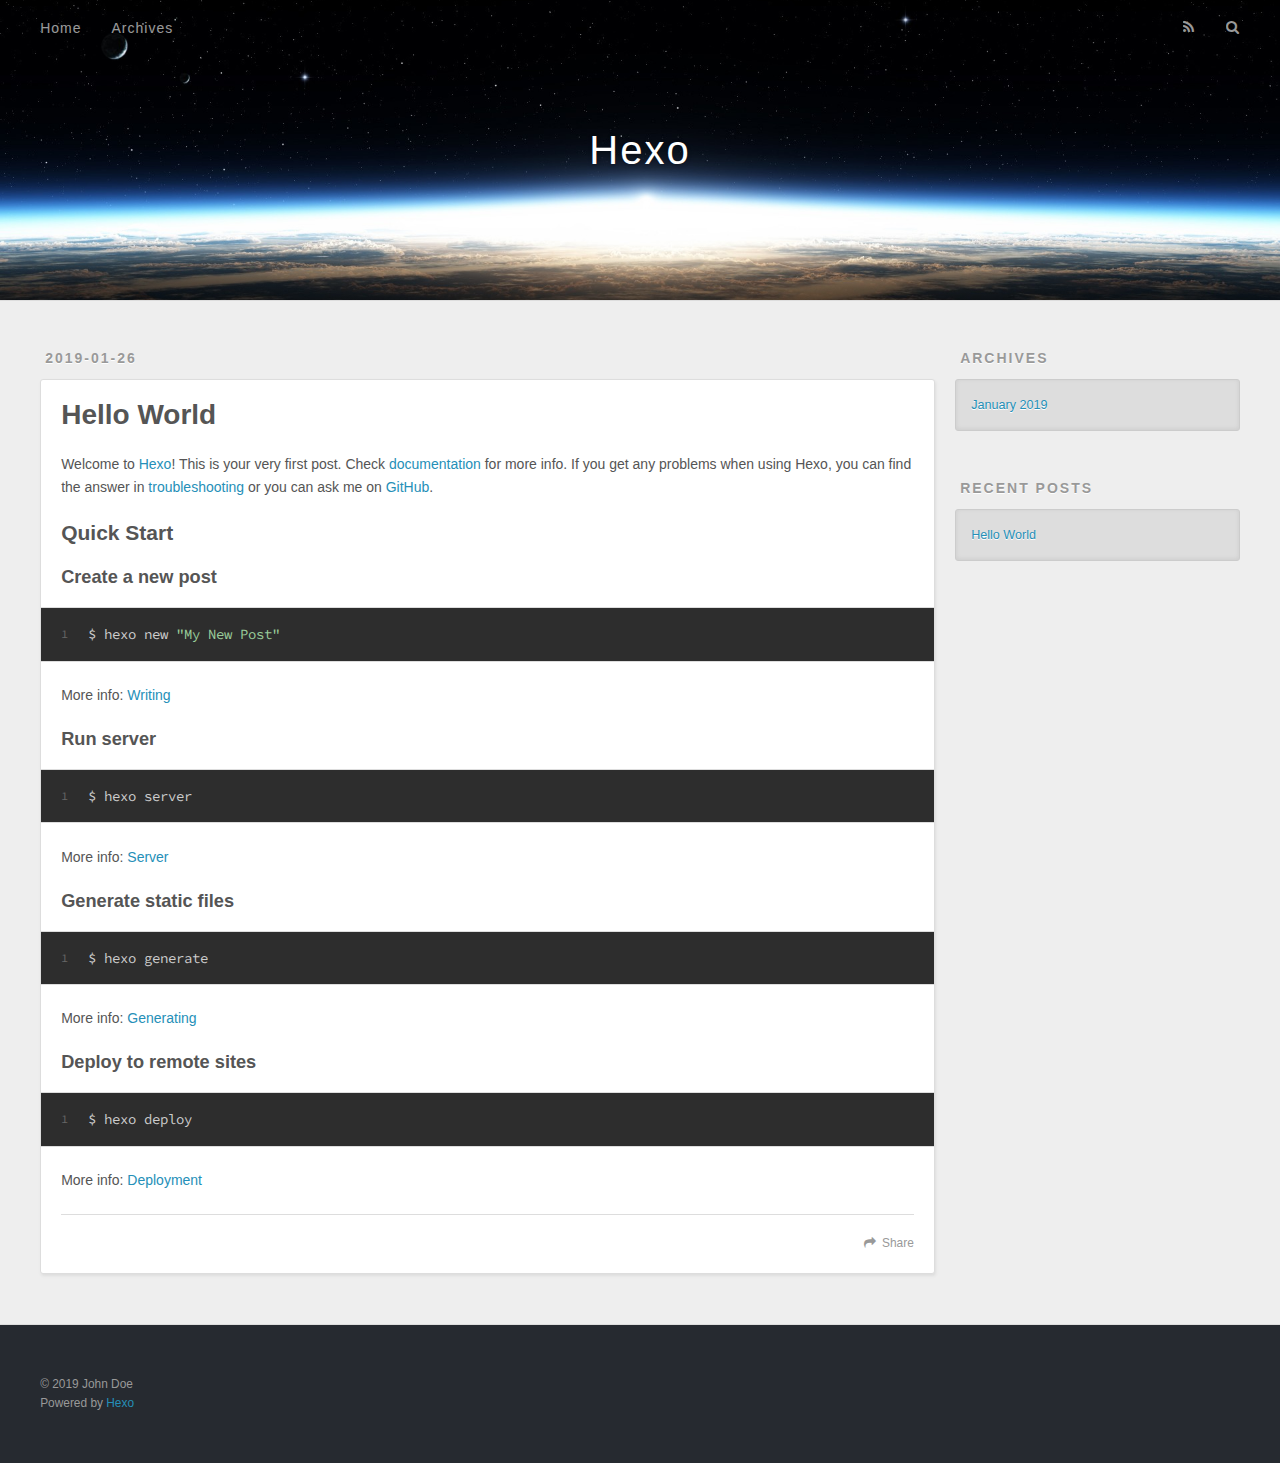
==== index.html @ 81c07117 "Site updated: 2019-01-26 09:59:39" ====
<!DOCTYPE html>
<html>
<head><meta name="generator" content="Hexo 3.8.0">
  <meta charset="utf-8">
  

  
  <title>Hexo</title>
  <meta name="viewport" content="width=device-width, initial-scale=1, maximum-scale=1">
  <meta property="og:type" content="website">
<meta property="og:title" content="Hexo">
<meta property="og:url" content="http://yoursite.com/index.html">
<meta property="og:site_name" content="Hexo">
<meta property="og:locale" content="default">
<meta name="twitter:card" content="summary">
<meta name="twitter:title" content="Hexo">
  
    <link rel="alternate" href="/atom.xml" title="Hexo" type="application/atom+xml">
  
  
    <link rel="icon" href="/favicon.png">
  
  
    <link href="//fonts.googleapis.com/css?family=Source+Code+Pro" rel="stylesheet" type="text/css">
  
  <link rel="stylesheet" href="/css/style.css">
</head>
</html>
<body>
  <div id="container">
    <div id="wrap">
      <header id="header">
  <div id="banner"></div>
  <div id="header-outer" class="outer">
    <div id="header-title" class="inner">
      <h1 id="logo-wrap">
        <a href="/" id="logo">Hexo</a>
      </h1>
      
    </div>
    <div id="header-inner" class="inner">
      <nav id="main-nav">
        <a id="main-nav-toggle" class="nav-icon"></a>
        
          <a class="main-nav-link" href="/">Home</a>
        
          <a class="main-nav-link" href="/archives">Archives</a>
        
      </nav>
      <nav id="sub-nav">
        
          <a id="nav-rss-link" class="nav-icon" href="/atom.xml" title="RSS Feed"></a>
        
        <a id="nav-search-btn" class="nav-icon" title="Search"></a>
      </nav>
      <div id="search-form-wrap">
        <form action="//google.com/search" method="get" accept-charset="UTF-8" class="search-form"><input type="search" name="q" class="search-form-input" placeholder="Search"><button type="submit" class="search-form-submit">&#xF002;</button><input type="hidden" name="sitesearch" value="http://yoursite.com"></form>
      </div>
    </div>
  </div>
</header>
      <div class="outer">
        <section id="main">
  
    <article id="post-hello-world" class="article article-type-post" itemscope="" itemprop="blogPost">
  <div class="article-meta">
    <a href="/2019/01/26/hello-world/" class="article-date">
  <time datetime="2019-01-26T01:42:58.000Z" itemprop="datePublished">2019-01-26</time>
</a>
    
  </div>
  <div class="article-inner">
    
    
      <header class="article-header">
        
  
    <h1 itemprop="name">
      <a class="article-title" href="/2019/01/26/hello-world/">Hello World</a>
    </h1>
  

      </header>
    
    <div class="article-entry" itemprop="articleBody">
      
        <p>Welcome to <a href="https://hexo.io/" target="_blank" rel="noopener">Hexo</a>! This is your very first post. Check <a href="https://hexo.io/docs/" target="_blank" rel="noopener">documentation</a> for more info. If you get any problems when using Hexo, you can find the answer in <a href="https://hexo.io/docs/troubleshooting.html" target="_blank" rel="noopener">troubleshooting</a> or you can ask me on <a href="https://github.com/hexojs/hexo/issues" target="_blank" rel="noopener">GitHub</a>.</p>
<h2 id="Quick-Start"><a href="#Quick-Start" class="headerlink" title="Quick Start"></a>Quick Start</h2><h3 id="Create-a-new-post"><a href="#Create-a-new-post" class="headerlink" title="Create a new post"></a>Create a new post</h3><figure class="highlight bash"><table><tr><td class="gutter"><pre><span class="line">1</span><br></pre></td><td class="code"><pre><span class="line">$ hexo new <span class="string">"My New Post"</span></span><br></pre></td></tr></table></figure>
<p>More info: <a href="https://hexo.io/docs/writing.html" target="_blank" rel="noopener">Writing</a></p>
<h3 id="Run-server"><a href="#Run-server" class="headerlink" title="Run server"></a>Run server</h3><figure class="highlight bash"><table><tr><td class="gutter"><pre><span class="line">1</span><br></pre></td><td class="code"><pre><span class="line">$ hexo server</span><br></pre></td></tr></table></figure>
<p>More info: <a href="https://hexo.io/docs/server.html" target="_blank" rel="noopener">Server</a></p>
<h3 id="Generate-static-files"><a href="#Generate-static-files" class="headerlink" title="Generate static files"></a>Generate static files</h3><figure class="highlight bash"><table><tr><td class="gutter"><pre><span class="line">1</span><br></pre></td><td class="code"><pre><span class="line">$ hexo generate</span><br></pre></td></tr></table></figure>
<p>More info: <a href="https://hexo.io/docs/generating.html" target="_blank" rel="noopener">Generating</a></p>
<h3 id="Deploy-to-remote-sites"><a href="#Deploy-to-remote-sites" class="headerlink" title="Deploy to remote sites"></a>Deploy to remote sites</h3><figure class="highlight bash"><table><tr><td class="gutter"><pre><span class="line">1</span><br></pre></td><td class="code"><pre><span class="line">$ hexo deploy</span><br></pre></td></tr></table></figure>
<p>More info: <a href="https://hexo.io/docs/deployment.html" target="_blank" rel="noopener">Deployment</a></p>

      
    </div>
    <footer class="article-footer">
      <a data-url="http://yoursite.com/2019/01/26/hello-world/" data-id="cjrctd8jh0000ma3piqg9fk7h" class="article-share-link">Share</a>
      
      
    </footer>
  </div>
  
</article>


  


</section>
        
          <aside id="sidebar">
  
    

  
    

  
    
  
    
  <div class="widget-wrap">
    <h3 class="widget-title">Archives</h3>
    <div class="widget">
      <ul class="archive-list"><li class="archive-list-item"><a class="archive-list-link" href="/archives/2019/01/">January 2019</a></li></ul>
    </div>
  </div>


  
    
  <div class="widget-wrap">
    <h3 class="widget-title">Recent Posts</h3>
    <div class="widget">
      <ul>
        
          <li>
            <a href="/2019/01/26/hello-world/">Hello World</a>
          </li>
        
      </ul>
    </div>
  </div>

  
</aside>
        
      </div>
      <footer id="footer">
  
  <div class="outer">
    <div id="footer-info" class="inner">
      &copy; 2019 John Doe<br>
      Powered by <a href="http://hexo.io/" target="_blank">Hexo</a>
    </div>
  </div>
</footer>
    </div>
    <nav id="mobile-nav">
  
    <a href="/" class="mobile-nav-link">Home</a>
  
    <a href="/archives" class="mobile-nav-link">Archives</a>
  
</nav>
    

<script src="//ajax.googleapis.com/ajax/libs/jquery/2.0.3/jquery.min.js"></script>


  <link rel="stylesheet" href="/fancybox/jquery.fancybox.css">
  <script src="/fancybox/jquery.fancybox.pack.js"></script>


<script src="/js/script.js"></script>



  </div>
</body>
</html>
---- css/style.css ----
body {
  width: 100%;
}
body:before,
body:after {
  content: "";
  display: table;
}
body:after {
  clear: both;
}
html,
body,
div,
span,
applet,
object,
iframe,
h1,
h2,
h3,
h4,
h5,
h6,
p,
blockquote,
pre,
a,
abbr,
acronym,
address,
big,
cite,
code,
del,
dfn,
em,
img,
ins,
kbd,
q,
s,
samp,
small,
strike,
strong,
sub,
sup,
tt,
var,
dl,
dt,
dd,
ol,
ul,
li,
fieldset,
form,
label,
legend,
table,
caption,
tbody,
tfoot,
thead,
tr,
th,
td {
  margin: 0;
  padding: 0;
  border: 0;
  outline: 0;
  font-weight: inherit;
  font-style: inherit;
  font-family: inherit;
  font-size: 100%;
  vertical-align: baseline;
}
body {
  line-height: 1;
  color: #000;
  background: #fff;
}
ol,
ul {
  list-style: none;
}
table {
  border-collapse: separate;
  border-spacing: 0;
  vertical-align: middle;
}
caption,
th,
td {
  text-align: left;
  font-weight: normal;
  vertical-align: middle;
}
a img {
  border: none;
}
input,
button {
  margin: 0;
  padding: 0;
}
input::-moz-focus-inner,
button::-moz-focus-inner {
  border: 0;
  padding: 0;
}
@font-face {
  font-family: FontAwesome;
  font-style: normal;
  font-weight: normal;
  src: url("fonts/fontawesome-webfont.eot?v=#4.0.3");
  src: url("fonts/fontawesome-webfont.eot?#iefix&v=#4.0.3") format("embedded-opentype"), url("fonts/fontawesome-webfont.woff?v=#4.0.3") format("woff"), url("fonts/fontawesome-webfont.ttf?v=#4.0.3") format("truetype"), url("fonts/fontawesome-webfont.svg#fontawesomeregular?v=#4.0.3") format("svg");
}
html,
body,
#container {
  height: 100%;
}
body {
  background: #eee;
  font: 14px -apple-system, BlinkMacSystemFont, "Segoe UI", "Roboto", "Oxygen", "Ubuntu", "Cantarell", "Fira Sans", "Droid Sans", "Helvetica Neue", sans-serif;
  -webkit-text-size-adjust: 100%;
}
.outer {
  max-width: 1220px;
  margin: 0 auto;
  padding: 0 20px;
}
.outer:before,
.outer:after {
  content: "";
  display: table;
}
.outer:after {
  clear: both;
}
.inner {
  display: inline;
  float: left;
  width: 98.33333333333333%;
  margin: 0 0.833333333333333%;
}
.left,
.alignleft {
  float: left;
}
.right,
.alignright {
  float: right;
}
.clear {
  clear: both;
}
#container {
  position: relative;
}
.mobile-nav-on {
  overflow: hidden;
}
#wrap {
  height: 100%;
  width: 100%;
  position: absolute;
  top: 0;
  left: 0;
  -webkit-transition: 0.2s ease-out;
  -moz-transition: 0.2s ease-out;
  -ms-transition: 0.2s ease-out;
  transition: 0.2s ease-out;
  z-index: 1;
  background: #eee;
}
.mobile-nav-on #wrap {
  left: 280px;
}
@media screen and (min-width: 768px) {
  #main {
    display: inline;
    float: left;
    width: 73.33333333333333%;
    margin: 0 0.833333333333333%;
  }
}
.article-date,
.article-category-link,
.archive-year,
.widget-title {
  text-decoration: none;
  text-transform: uppercase;
  letter-spacing: 2px;
  color: #999;
  margin-bottom: 1em;
  margin-left: 5px;
  line-height: 1em;
  text-shadow: 0 1px #fff;
  font-weight: bold;
}
.article-inner,
.archive-article-inner {
  background: #fff;
  -webkit-box-shadow: 1px 2px 3px #ddd;
  box-shadow: 1px 2px 3px #ddd;
  border: 1px solid #ddd;
  border-radius: 3px;
}
.article-entry h1,
.widget h1 {
  font-size: 2em;
}
.article-entry h2,
.widget h2 {
  font-size: 1.5em;
}
.article-entry h3,
.widget h3 {
  font-size: 1.3em;
}
.article-entry h4,
.widget h4 {
  font-size: 1.2em;
}
.article-entry h5,
.widget h5 {
  font-size: 1em;
}
.article-entry h6,
.widget h6 {
  font-size: 1em;
  color: #999;
}
.article-entry hr,
.widget hr {
  border: 1px dashed #ddd;
}
.article-entry strong,
.widget strong {
  font-weight: bold;
}
.article-entry em,
.widget em,
.article-entry cite,
.widget cite {
  font-style: italic;
}
.article-entry sup,
.widget sup,
.article-entry sub,
.widget sub {
  font-size: 0.75em;
  line-height: 0;
  position: relative;
  vertical-align: baseline;
}
.article-entry sup,
.widget sup {
  top: -0.5em;
}
.article-entry sub,
.widget sub {
  bottom: -0.2em;
}
.article-entry small,
.widget small {
  font-size: 0.85em;
}
.article-entry acronym,
.widget acronym,
.article-entry abbr,
.widget abbr {
  border-bottom: 1px dotted;
}
.article-entry ul,
.widget ul,
.article-entry ol,
.widget ol,
.article-entry dl,
.widget dl {
  margin: 0 20px;
  line-height: 1.6em;
}
.article-entry ul ul,
.widget ul ul,
.article-entry ol ul,
.widget ol ul,
.article-entry ul ol,
.widget ul ol,
.article-entry ol ol,
.widget ol ol {
  margin-top: 0;
  margin-bottom: 0;
}
.article-entry ul,
.widget ul {
  list-style: disc;
}
.article-entry ol,
.widget ol {
  list-style: decimal;
}
.article-entry dt,
.widget dt {
  font-weight: bold;
}
#header {
  height: 300px;
  position: relative;
  border-bottom: 1px solid #ddd;
}
#header:before,
#header:after {
  content: "";
  position: absolute;
  left: 0;
  right: 0;
  height: 40px;
}
#header:before {
  top: 0;
  background: -webkit-linear-gradient(rgba(0,0,0,0.2), transparent);
  background: -moz-linear-gradient(rgba(0,0,0,0.2), transparent);
  background: -ms-linear-gradient(rgba(0,0,0,0.2), transparent);
  background: linear-gradient(rgba(0,0,0,0.2), transparent);
}
#header:after {
  bottom: 0;
  background: -webkit-linear-gradient(transparent, rgba(0,0,0,0.2));
  background: -moz-linear-gradient(transparent, rgba(0,0,0,0.2));
  background: -ms-linear-gradient(transparent, rgba(0,0,0,0.2));
  background: linear-gradient(transparent, rgba(0,0,0,0.2));
}
#header-outer {
  height: 100%;
  position: relative;
}
#header-inner {
  position: relative;
  overflow: hidden;
}
#banner {
  position: absolute;
  top: 0;
  left: 0;
  width: 100%;
  height: 100%;
  background: url("images/banner.jpg") center #000;
  -webkit-background-size: cover;
  -moz-background-size: cover;
  background-size: cover;
  z-index: -1;
}
#header-title {
  text-align: center;
  height: 40px;
  position: absolute;
  top: 50%;
  left: 0;
  margin-top: -20px;
}
#logo,
#subtitle {
  text-decoration: none;
  color: #fff;
  font-weight: 300;
  text-shadow: 0 1px 4px rgba(0,0,0,0.3);
}
#logo {
  font-size: 40px;
  line-height: 40px;
  letter-spacing: 2px;
}
#subtitle {
  font-size: 16px;
  line-height: 16px;
  letter-spacing: 1px;
}
#subtitle-wrap {
  margin-top: 16px;
}
#main-nav {
  float: left;
  margin-left: -15px;
}
.nav-icon,
.main-nav-link {
  float: left;
  color: #fff;
  opacity: 0.6;
  text-decoration: none;
  text-shadow: 0 1px rgba(0,0,0,0.2);
  -webkit-transition: opacity 0.2s;
  -moz-transition: opacity 0.2s;
  -ms-transition: opacity 0.2s;
  transition: opacity 0.2s;
  display: block;
  padding: 20px 15px;
}
.nav-icon:hover,
.main-nav-link:hover {
  opacity: 1;
}
.nav-icon {
  font-family: FontAwesome;
  text-align: center;
  font-size: 14px;
  width: 14px;
  height: 14px;
  padding: 20px 15px;
  position: relative;
  cursor: pointer;
}
.main-nav-link {
  font-weight: 300;
  letter-spacing: 1px;
}
@media screen and (max-width: 479px) {
  .main-nav-link {
    display: none;
  }
}
#main-nav-toggle {
  display: none;
}
#main-nav-toggle:before {
  content: "\f0c9";
}
@media screen and (max-width: 479px) {
  #main-nav-toggle {
    display: block;
  }
}
#sub-nav {
  float: right;
  margin-right: -15px;
}
#nav-rss-link:before {
  content: "\f09e";
}
#nav-search-btn:before {
  content: "\f002";
}
#search-form-wrap {
  position: absolute;
  top: 15px;
  width: 150px;
  height: 30px;
  right: -150px;
  opacity: 0;
  -webkit-transition: 0.2s ease-out;
  -moz-transition: 0.2s ease-out;
  -ms-transition: 0.2s ease-out;
  transition: 0.2s ease-out;
}
#search-form-wrap.on {
  opacity: 1;
  right: 0;
}
@media screen and (max-width: 479px) {
  #search-form-wrap {
    width: 100%;
    right: -100%;
  }
}
.search-form {
  position: absolute;
  top: 0;
  left: 0;
  right: 0;
  background: #fff;
  padding: 5px 15px;
  border-radius: 15px;
  -webkit-box-shadow: 0 0 10px rgba(0,0,0,0.3);
  box-shadow: 0 0 10px rgba(0,0,0,0.3);
}
.search-form-input {
  border: none;
  background: none;
  color: #555;
  width: 100%;
  font: 13px -apple-system, BlinkMacSystemFont, "Segoe UI", "Roboto", "Oxygen", "Ubuntu", "Cantarell", "Fira Sans", "Droid Sans", "Helvetica Neue", sans-serif;
  outline: none;
}
.search-form-input::-webkit-search-results-decoration,
.search-form-input::-webkit-search-cancel-button {
  -webkit-appearance: none;
}
.search-form-submit {
  position: absolute;
  top: 50%;
  right: 10px;
  margin-top: -7px;
  font: 13px FontAwesome;
  border: none;
  background: none;
  color: #bbb;
  cursor: pointer;
}
.search-form-submit:hover,
.search-form-submit:focus {
  color: #777;
}
.article {
  margin: 50px 0;
}
.article-inner {
  overflow: hidden;
}
.article-meta:before,
.article-meta:after {
  content: "";
  display: table;
}
.article-meta:after {
  clear: both;
}
.article-date {
  float: left;
}
.article-category {
  float: left;
  line-height: 1em;
  color: #ccc;
  text-shadow: 0 1px #fff;
  margin-left: 8px;
}
.article-category:before {
  content: "\2022";
}
.article-category-link {
  margin: 0 12px 1em;
}
.article-header {
  padding: 20px 20px 0;
}
.article-title {
  text-decoration: none;
  font-size: 2em;
  font-weight: bold;
  color: #555;
  line-height: 1.1em;
  -webkit-transition: color 0.2s;
  -moz-transition: color 0.2s;
  -ms-transition: color 0.2s;
  transition: color 0.2s;
}
a.article-title:hover {
  color: #258fb8;
}
.article-entry {
  color: #555;
  padding: 0 20px;
}
.article-entry:before,
.article-entry:after {
  content: "";
  display: table;
}
.article-entry:after {
  clear: both;
}
.article-entry p,
.article-entry table {
  line-height: 1.6em;
  margin: 1.6em 0;
}
.article-entry h1,
.article-entry h2,
.article-entry h3,
.article-entry h4,
.article-entry h5,
.article-entry h6 {
  font-weight: bold;
}
.article-entry h1,
.article-entry h2,
.article-entry h3,
.article-entry h4,
.article-entry h5,
.article-entry h6 {
  line-height: 1.1em;
  margin: 1.1em 0;
}
.article-entry a {
  color: #258fb8;
  text-decoration: none;
}
.article-entry a:hover {
  text-decoration: underline;
}
.article-entry ul,
.article-entry ol,
.article-entry dl {
  margin-top: 1.6em;
  margin-bottom: 1.6em;
}
.article-entry img,
.article-entry video {
  max-width: 100%;
  height: auto;
  display: block;
  margin: auto;
}
.article-entry iframe {
  border: none;
}
.article-entry table {
  width: 100%;
  border-collapse: collapse;
  border-spacing: 0;
}
.article-entry th {
  font-weight: bold;
  border-bottom: 3px solid #ddd;
  padding-bottom: 0.5em;
}
.article-entry td {
  border-bottom: 1px solid #ddd;
  padding: 10px 0;
}
.article-entry blockquote {
  font-family: Georgia, "Times New Roman", serif;
  font-size: 1.4em;
  margin: 1.6em 20px;
  text-align: center;
}
.article-entry blockquote footer {
  font-size: 14px;
  margin: 1.6em 0;
  font-family: -apple-system, BlinkMacSystemFont, "Segoe UI", "Roboto", "Oxygen", "Ubuntu", "Cantarell", "Fira Sans", "Droid Sans", "Helvetica Neue", sans-serif;
}
.article-entry blockquote footer cite:before {
  content: "—";
  padding: 0 0.5em;
}
.article-entry .pullquote {
  text-align: left;
  width: 45%;
  margin: 0;
}
.article-entry .pullquote.left {
  margin-left: 0.5em;
  margin-right: 1em;
}
.article-entry .pullquote.right {
  margin-right: 0.5em;
  margin-left: 1em;
}
.article-entry .caption {
  color: #999;
  display: block;
  font-size: 0.9em;
  margin-top: 0.5em;
  position: relative;
  text-align: center;
}
.article-entry .video-container {
  position: relative;
  padding-top: 56.25%;
  height: 0;
  overflow: hidden;
}
.article-entry .video-container iframe,
.article-entry .video-container object,
.article-entry .video-container embed {
  position: absolute;
  top: 0;
  left: 0;
  width: 100%;
  height: 100%;
  margin-top: 0;
}
.article-more-link a {
  display: inline-block;
  line-height: 1em;
  padding: 6px 15px;
  border-radius: 15px;
  background: #eee;
  color: #999;
  text-shadow: 0 1px #fff;
  text-decoration: none;
}
.article-more-link a:hover {
  background: #258fb8;
  color: #fff;
  text-decoration: none;
  text-shadow: 0 1px #1e7293;
}
.article-footer {
  font-size: 0.85em;
  line-height: 1.6em;
  border-top: 1px solid #ddd;
  padding-top: 1.6em;
  margin: 0 20px 20px;
}
.article-footer:before,
.article-footer:after {
  content: "";
  display: table;
}
.article-footer:after {
  clear: both;
}
.article-footer a {
  color: #999;
  text-decoration: none;
}
.article-footer a:hover {
  color: #555;
}
.article-tag-list-item {
  float: left;
  margin-right: 10px;
}
.article-tag-list-link:before {
  content: "#";
}
.article-comment-link {
  float: right;
}
.article-comment-link:before {
  content: "\f075";
  font-family: FontAwesome;
  padding-right: 8px;
}
.article-share-link {
  cursor: pointer;
  float: right;
  margin-left: 20px;
}
.article-share-link:before {
  content: "\f064";
  font-family: FontAwesome;
  padding-right: 6px;
}
#article-nav {
  position: relative;
}
#article-nav:before,
#article-nav:after {
  content: "";
  display: table;
}
#article-nav:after {
  clear: both;
}
@media screen and (min-width: 768px) {
  #article-nav {
    margin: 50px 0;
  }
  #article-nav:before {
    width: 8px;
    height: 8px;
    position: absolute;
    top: 50%;
    left: 50%;
    margin-top: -4px;
    margin-left: -4px;
    content: "";
    border-radius: 50%;
    background: #ddd;
    -webkit-box-shadow: 0 1px 2px #fff;
    box-shadow: 0 1px 2px #fff;
  }
}
.article-nav-link-wrap {
  text-decoration: none;
  text-shadow: 0 1px #fff;
  color: #999;
  -webkit-box-sizing: border-box;
  -moz-box-sizing: border-box;
  box-sizing: border-box;
  margin-top: 50px;
  text-align: center;
  display: block;
}
.article-nav-link-wrap:hover {
  color: #555;
}
@media screen and (min-width: 768px) {
  .article-nav-link-wrap {
    width: 50%;
    margin-top: 0;
  }
}
@media screen and (min-width: 768px) {
  #article-nav-newer {
    float: left;
    text-align: right;
    padding-right: 20px;
  }
}
@media screen and (min-width: 768px) {
  #article-nav-older {
    float: right;
    text-align: left;
    padding-left: 20px;
  }
}
.article-nav-caption {
  text-transform: uppercase;
  letter-spacing: 2px;
  color: #ddd;
  line-height: 1em;
  font-weight: bold;
}
#article-nav-newer .article-nav-caption {
  margin-right: -2px;
}
.article-nav-title {
  font-size: 0.85em;
  line-height: 1.6em;
  margin-top: 0.5em;
}
.article-share-box {
  position: absolute;
  display: none;
  background: #fff;
  -webkit-box-shadow: 1px 2px 10px rgba(0,0,0,0.2);
  box-shadow: 1px 2px 10px rgba(0,0,0,0.2);
  border-radius: 3px;
  margin-left: -145px;
  overflow: hidden;
  z-index: 1;
}
.article-share-box.on {
  display: block;
}
.article-share-input {
  width: 100%;
  background: none;
  -webkit-box-sizing: border-box;
  -moz-box-sizing: border-box;
  box-sizing: border-box;
  font: 14px -apple-system, BlinkMacSystemFont, "Segoe UI", "Roboto", "Oxygen", "Ubuntu", "Cantarell", "Fira Sans", "Droid Sans", "Helvetica Neue", sans-serif;
  padding: 0 15px;
  color: #555;
  outline: none;
  border: 1px solid #ddd;
  border-radius: 3px 3px 0 0;
  height: 36px;
  line-height: 36px;
}
.article-share-links {
  background: #eee;
}
.article-share-links:before,
.article-share-links:after {
  content: "";
  display: table;
}
.article-share-links:after {
  clear: both;
}
.article-share-twitter,
.article-share-facebook,
.article-share-pinterest,
.article-share-google {
  width: 50px;
  height: 36px;
  display: block;
  float: left;
  position: relative;
  color: #999;
  text-shadow: 0 1px #fff;
}
.article-share-twitter:before,
.article-share-facebook:before,
.article-share-pinterest:before,
.article-share-google:before {
  font-size: 20px;
  font-family: FontAwesome;
  width: 20px;
  height: 20px;
  position: absolute;
  top: 50%;
  left: 50%;
  margin-top: -10px;
  margin-left: -10px;
  text-align: center;
}
.article-share-twitter:hover,
.article-share-facebook:hover,
.article-share-pinterest:hover,
.article-share-google:hover {
  color: #fff;
}
.article-share-twitter:before {
  content: "\f099";
}
.article-share-twitter:hover {
  background: #00aced;
  text-shadow: 0 1px #008abe;
}
.article-share-facebook:before {
  content: "\f09a";
}
.article-share-facebook:hover {
  background: #3b5998;
  text-shadow: 0 1px #2f477a;
}
.article-share-pinterest:before {
  content: "\f0d2";
}
.article-share-pinterest:hover {
  background: #cb2027;
  text-shadow: 0 1px #a21a1f;
}
.article-share-google:before {
  content: "\f0d5";
}
.article-share-google:hover {
  background: #dd4b39;
  text-shadow: 0 1px #be3221;
}
.article-gallery {
  background: #000;
  position: relative;
}
.article-gallery-photos {
  position: relative;
  overflow: hidden;
}
.article-gallery-img {
  display: none;
  max-width: 100%;
}
.article-gallery-img:first-child {
  display: block;
}
.article-gallery-img.loaded {
  position: absolute;
  display: block;
}
.article-gallery-img img {
  display: block;
  max-width: 100%;
  margin: 0 auto;
}
#comments {
  background: #fff;
  -webkit-box-shadow: 1px 2px 3px #ddd;
  box-shadow: 1px 2px 3px #ddd;
  padding: 20px;
  border: 1px solid #ddd;
  border-radius: 3px;
  margin: 50px 0;
}
#comments a {
  color: #258fb8;
}
.archives-wrap {
  margin: 50px 0;
}
.archives:before,
.archives:after {
  content: "";
  display: table;
}
.archives:after {
  clear: both;
}
.archive-year-wrap {
  margin-bottom: 1em;
}
.archives {
  -webkit-column-gap: 10px;
  -moz-column-gap: 10px;
  column-gap: 10px;
}
@media screen and (min-width: 480px) and (max-width: 767px) {
  .archives {
    -webkit-column-count: 2;
    -moz-column-count: 2;
    column-count: 2;
  }
}
@media screen and (min-width: 768px) {
  .archives {
    -webkit-column-count: 3;
    -moz-column-count: 3;
    column-count: 3;
  }
}
.archive-article {
  -webkit-column-break-inside: avoid;
  page-break-inside: avoid;
  overflow: hidden;
  break-inside: avoid-column;
}
.archive-article-inner {
  padding: 10px;
  margin-bottom: 15px;
}
.archive-article-title {
  text-decoration: none;
  font-weight: bold;
  color: #555;
  -webkit-transition: color 0.2s;
  -moz-transition: color 0.2s;
  -ms-transition: color 0.2s;
  transition: color 0.2s;
  line-height: 1.6em;
}
.archive-article-title:hover {
  color: #258fb8;
}
.archive-article-footer {
  margin-top: 1em;
}
.archive-article-date {
  color: #999;
  text-decoration: none;
  font-size: 0.85em;
  line-height: 1em;
  margin-bottom: 0.5em;
  display: block;
}
#page-nav {
  margin: 50px auto;
  background: #fff;
  -webkit-box-shadow: 1px 2px 3px #ddd;
  box-shadow: 1px 2px 3px #ddd;
  border: 1px solid #ddd;
  border-radius: 3px;
  text-align: center;
  color: #999;
  overflow: hidden;
}
#page-nav:before,
#page-nav:after {
  content: "";
  display: table;
}
#page-nav:after {
  clear: both;
}
#page-nav a,
#page-nav span {
  padding: 10px 20px;
  line-height: 1;
  height: 2ex;
}
#page-nav a {
  color: #999;
  text-decoration: none;
}
#page-nav a:hover {
  background: #999;
  color: #fff;
}
#page-nav .prev {
  float: left;
}
#page-nav .next {
  float: right;
}
#page-nav .page-number {
  display: inline-block;
}
@media screen and (max-width: 479px) {
  #page-nav .page-number {
    display: none;
  }
}
#page-nav .current {
  color: #555;
  font-weight: bold;
}
#page-nav .space {
  color: #ddd;
}
#footer {
  background: #262a30;
  padding: 50px 0;
  border-top: 1px solid #ddd;
  color: #999;
}
#footer a {
  color: #258fb8;
  text-decoration: none;
}
#footer a:hover {
  text-decoration: underline;
}
#footer-info {
  line-height: 1.6em;
  font-size: 0.85em;
}
.article-entry pre,
.article-entry .highlight {
  background: #2d2d2d;
  margin: 0 -20px;
  padding: 15px 20px;
  border-style: solid;
  border-color: #ddd;
  border-width: 1px 0;
  overflow: auto;
  color: #ccc;
  line-height: 22.400000000000002px;
}
.article-entry .highlight .gutter pre,
.article-entry .gist .gist-file .gist-data .line-numbers {
  color: #666;
  font-size: 0.85em;
}
.article-entry pre,
.article-entry code {
  font-family: "Source Code Pro", Consolas, Monaco, Menlo, Consolas, monospace;
}
.article-entry code {
  background: #eee;
  text-shadow: 0 1px #fff;
  padding: 0 0.3em;
}
.article-entry pre code {
  background: none;
  text-shadow: none;
  padding: 0;
}
.article-entry .highlight pre {
  border: none;
  margin: 0;
  padding: 0;
}
.article-entry .highlight table {
  margin: 0;
  width: auto;
}
.article-entry .highlight td {
  border: none;
  padding: 0;
}
.article-entry .highlight figcaption {
  font-size: 0.85em;
  color: #999;
  line-height: 1em;
  margin-bottom: 1em;
}
.article-entry .highlight figcaption:before,
.article-entry .highlight figcaption:after {
  content: "";
  display: table;
}
.article-entry .highlight figcaption:after {
  clear: both;
}
.article-entry .highlight figcaption a {
  float: right;
}
.article-entry .highlight .gutter pre {
  text-align: right;
  padding-right: 20px;
}
.article-entry .highlight .line {
  height: 22.400000000000002px;
}
.article-entry .highlight .line.marked {
  background: #515151;
}
.article-entry .gist {
  margin: 0 -20px;
  border-style: solid;
  border-color: #ddd;
  border-width: 1px 0;
  background: #2d2d2d;
  padding: 15px 20px 15px 0;
}
.article-entry .gist .gist-file {
  border: none;
  font-family: "Source Code Pro", Consolas, Monaco, Menlo, Consolas, monospace;
  margin: 0;
}
.article-entry .gist .gist-file .gist-data {
  background: none;
  border: none;
}
.article-entry .gist .gist-file .gist-data .line-numbers {
  background: none;
  border: none;
  padding: 0 20px 0 0;
}
.article-entry .gist .gist-file .gist-data .line-data {
  padding: 0 !important;
}
.article-entry .gist .gist-file .highlight {
  margin: 0;
  padding: 0;
  border: none;
}
.article-entry .gist .gist-file .gist-meta {
  background: #2d2d2d;
  color: #999;
  font: 0.85em -apple-system, BlinkMacSystemFont, "Segoe UI", "Roboto", "Oxygen", "Ubuntu", "Cantarell", "Fira Sans", "Droid Sans", "Helvetica Neue", sans-serif;
  text-shadow: 0 0;
  padding: 0;
  margin-top: 1em;
  margin-left: 20px;
}
.article-entry .gist .gist-file .gist-meta a {
  color: #258fb8;
  font-weight: normal;
}
.article-entry .gist .gist-file .gist-meta a:hover {
  text-decoration: underline;
}
pre .comment,
pre .title {
  color: #999;
}
pre .variable,
pre .attribute,
pre .tag,
pre .regexp,
pre .ruby .constant,
pre .xml .tag .title,
pre .xml .pi,
pre .xml .doctype,
pre .html .doctype,
pre .css .id,
pre .css .class,
pre .css .pseudo {
  color: #f2777a;
}
pre .number,
pre .preprocessor,
pre .built_in,
pre .literal,
pre .params,
pre .constant {
  color: #f99157;
}
pre .class,
pre .ruby .class .title,
pre .css .rules .attribute {
  color: #9c9;
}
pre .string,
pre .value,
pre .inheritance,
pre .header,
pre .ruby .symbol,
pre .xml .cdata {
  color: #9c9;
}
pre .css .hexcolor {
  color: #6cc;
}
pre .function,
pre .python .decorator,
pre .python .title,
pre .ruby .function .title,
pre .ruby .title .keyword,
pre .perl .sub,
pre .javascript .title,
pre .coffeescript .title {
  color: #69c;
}
pre .keyword,
pre .javascript .function {
  color: #c9c;
}
@media screen and (max-width: 479px) {
  #mobile-nav {
    position: absolute;
    top: 0;
    left: 0;
    width: 280px;
    height: 100%;
    background: #191919;
    border-right: 1px solid #fff;
  }
}
@media screen and (max-width: 479px) {
  .mobile-nav-link {
    display: block;
    color: #999;
    text-decoration: none;
    padding: 15px 20px;
    font-weight: bold;
  }
  .mobile-nav-link:hover {
    color: #fff;
  }
}
@media screen and (min-width: 768px) {
  #sidebar {
    display: inline;
    float: left;
    width: 23.333333333333332%;
    margin: 0 0.833333333333333%;
  }
}
.widget-wrap {
  margin: 50px 0;
}
.widget {
  color: #777;
  text-shadow: 0 1px #fff;
  background: #ddd;
  -webkit-box-shadow: 0 -1px 4px #ccc inset;
  box-shadow: 0 -1px 4px #ccc inset;
  border: 1px solid #ccc;
  padding: 15px;
  border-radius: 3px;
}
.widget a {
  color: #258fb8;
  text-decoration: none;
}
.widget a:hover {
  text-decoration: underline;
}
.widget ul ul,
.widget ol ul,
.widget dl ul,
.widget ul ol,
.widget ol ol,
.widget dl ol,
.widget ul dl,
.widget ol dl,
.widget dl dl {
  margin-left: 15px;
  list-style: disc;
}
.widget {
  line-height: 1.6em;
  word-wrap: break-word;
  font-size: 0.9em;
}
.widget ul,
.widget ol {
  list-style: none;
  margin: 0;
}
.widget ul ul,
.widget ol ul,
.widget ul ol,
.widget ol ol {
  margin: 0 20px;
}
.widget ul ul,
.widget ol ul {
  list-style: disc;
}
.widget ul ol,
.widget ol ol {
  list-style: decimal;
}
.category-list-count,
.tag-list-count,
.archive-list-count {
  padding-left: 5px;
  color: #999;
  font-size: 0.85em;
}
.category-list-count:before,
.tag-list-count:before,
.archive-list-count:before {
  content: "(";
}
.category-list-count:after,
.tag-list-count:after,
.archive-list-count:after {
  content: ")";
}
.tagcloud a {
  margin-right: 5px;
  display: inline-block;
}
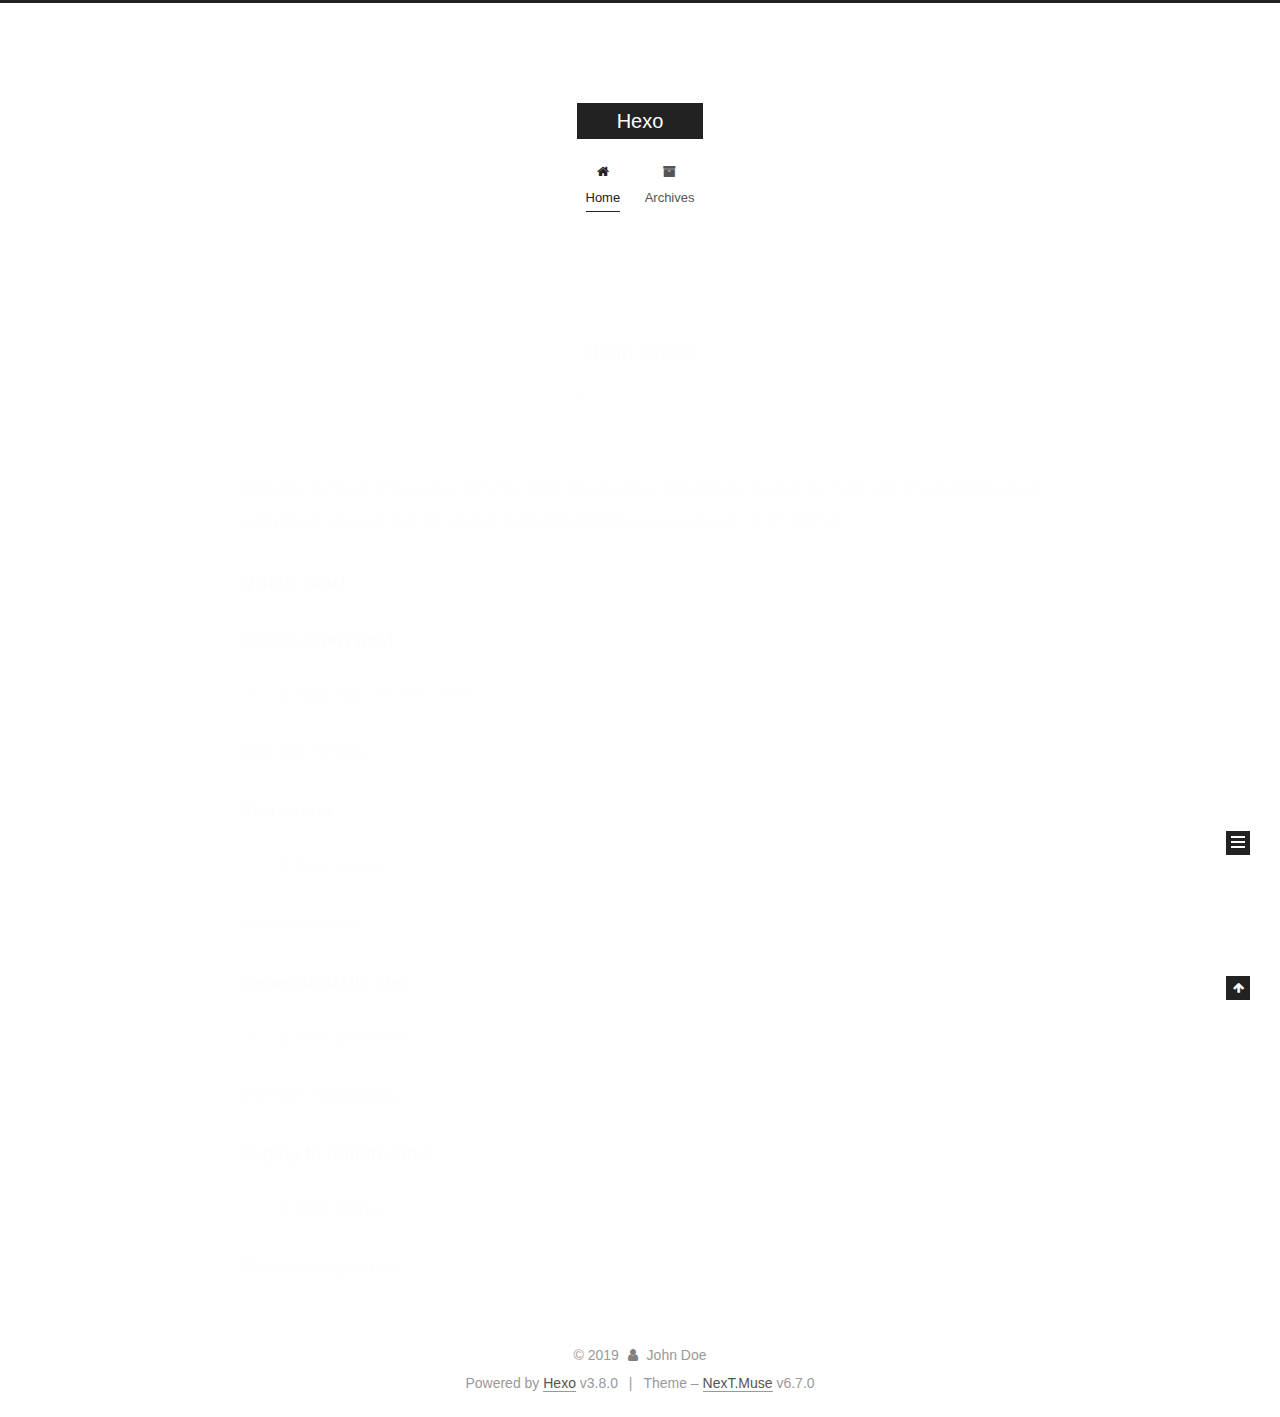
==== commit a7ec5c1a: "Site updated: 2019-01-26 13:49:40" ====
--- a/index.html
+++ b/index.html
@@ -1,12 +1,101 @@
 <!DOCTYPE html>
-<html>
+
+
+
+
+
+
+
+
+
+
+
+
+  
+
+
+<html class="theme-next muse use-motion" lang="">
 <head><meta name="generator" content="Hexo 3.8.0">
-  <meta charset="utf-8">
-  
-
-  
-  <title>Hexo</title>
-  <meta name="viewport" content="width=device-width, initial-scale=1, maximum-scale=1">
+  <meta charset="UTF-8">
+<meta http-equiv="X-UA-Compatible" content="IE=edge">
+<meta name="viewport" content="width=device-width, initial-scale=1, maximum-scale=2">
+<meta name="theme-color" content="#222">
+
+
+
+
+
+
+
+
+
+
+
+
+
+
+
+
+
+
+
+
+
+
+
+
+
+
+<link rel="stylesheet" href="/lib/font-awesome/css/font-awesome.min.css?v=4.6.2">
+
+<link rel="stylesheet" href="/css/main.css?v=6.7.0">
+
+
+  <link rel="apple-touch-icon" sizes="180x180" href="/images/apple-touch-icon-next.png?v=6.7.0">
+
+
+  <link rel="icon" type="image/png" sizes="32x32" href="/images/favicon-32x32-next.png?v=6.7.0">
+
+
+  <link rel="icon" type="image/png" sizes="16x16" href="/images/favicon-16x16-next.png?v=6.7.0">
+
+
+  <link rel="mask-icon" href="/images/logo.svg?v=6.7.0" color="#222">
+
+
+
+
+
+
+
+<script id="hexo.configurations">
+  var NexT = window.NexT || {};
+  var CONFIG = {
+    root: '/',
+    scheme: 'Muse',
+    version: '6.7.0',
+    sidebar: {"position":"left","display":"post","offset":12,"b2t":false,"scrollpercent":false,"onmobile":false},
+    fancybox: false,
+    fastclick: false,
+    lazyload: false,
+    tabs: true,
+    motion: {"enable":true,"async":false,"transition":{"post_block":"fadeIn","post_header":"slideDownIn","post_body":"slideDownIn","coll_header":"slideLeftIn","sidebar":"slideUpIn"}},
+    algolia: {
+      applicationID: '',
+      apiKey: '',
+      indexName: '',
+      hits: {"per_page":10},
+      labels: {"input_placeholder":"Search for Posts","hits_empty":"We didn't find any results for the search: ${query}","hits_stats":"${hits} results found in ${time} ms"}
+    }
+  };
+</script>
+
+
+  
+
+
+
+
   <meta property="og:type" content="website">
 <meta property="og:title" content="Hexo">
 <meta property="og:url" content="http://yoursite.com/index.html">
@@ -14,77 +103,271 @@
 <meta property="og:locale" content="default">
 <meta name="twitter:card" content="summary">
 <meta name="twitter:title" content="Hexo">
-  
-    <link rel="alternate" href="/atom.xml" title="Hexo" type="application/atom+xml">
-  
-  
-    <link rel="icon" href="/favicon.png">
-  
-  
-    <link href="//fonts.googleapis.com/css?family=Source+Code+Pro" rel="stylesheet" type="text/css">
-  
-  <link rel="stylesheet" href="/css/style.css">
+
+
+
+
+
+
+  <link rel="canonical" href="http://yoursite.com/">
+
+
+
+<script id="page.configurations">
+  CONFIG.page = {
+    sidebar: "",
+  };
+</script>
+
+  <title>Hexo</title>
+  
+
+
+
+
+
+
+
+
+
+
+
+
+  <noscript>
+  <style>
+  .use-motion .motion-element,
+  .use-motion .brand,
+  .use-motion .menu-item,
+  .sidebar-inner,
+  .use-motion .post-block,
+  .use-motion .pagination,
+  .use-motion .comments,
+  .use-motion .post-header,
+  .use-motion .post-body,
+  .use-motion .collection-title { opacity: initial; }
+
+  .use-motion .logo,
+  .use-motion .site-title,
+  .use-motion .site-subtitle {
+    opacity: initial;
+    top: initial;
+  }
+
+  .use-motion .logo-line-before i { left: initial; }
+  .use-motion .logo-line-after i { right: initial; }
+  </style>
+</noscript>
+
 </head>
-</html>
-<body>
-  <div id="container">
-    <div id="wrap">
-      <header id="header">
-  <div id="banner"></div>
-  <div id="header-outer" class="outer">
-    <div id="header-title" class="inner">
-      <h1 id="logo-wrap">
-        <a href="/" id="logo">Hexo</a>
-      </h1>
-      
+
+<body itemscope="" itemtype="http://schema.org/WebPage" lang="default">
+
+  
+  
+    
+  
+
+  <div class="container sidebar-position-left 
+  page-home">
+    <div class="headband"></div>
+
+    <header id="header" class="header" itemscope="" itemtype="http://schema.org/WPHeader">
+      <div class="header-inner"><div class="site-brand-wrapper">
+  <div class="site-meta">
+    
+
+    <div class="custom-logo-site-title">
+      <a href="/" class="brand" rel="start">
+        <span class="logo-line-before"><i></i></span>
+        <span class="site-title">Hexo</span>
+        <span class="logo-line-after"><i></i></span>
+      </a>
     </div>
-    <div id="header-inner" class="inner">
-      <nav id="main-nav">
-        <a id="main-nav-toggle" class="nav-icon"></a>
-        
-          <a class="main-nav-link" href="/">Home</a>
-        
-          <a class="main-nav-link" href="/archives">Archives</a>
-        
-      </nav>
-      <nav id="sub-nav">
-        
-          <a id="nav-rss-link" class="nav-icon" href="/atom.xml" title="RSS Feed"></a>
-        
-        <a id="nav-search-btn" class="nav-icon" title="Search"></a>
-      </nav>
-      <div id="search-form-wrap">
-        <form action="//google.com/search" method="get" accept-charset="UTF-8" class="search-form"><input type="search" name="q" class="search-form-input" placeholder="Search"><button type="submit" class="search-form-submit">&#xF002;</button><input type="hidden" name="sitesearch" value="http://yoursite.com"></form>
-      </div>
-    </div>
+    
+    
   </div>
-</header>
-      <div class="outer">
-        <section id="main">
-  
-    <article id="post-hello-world" class="article article-type-post" itemscope="" itemprop="blogPost">
-  <div class="article-meta">
-    <a href="/2019/01/26/hello-world/" class="article-date">
-  <time datetime="2019-01-26T01:42:58.000Z" itemprop="datePublished">2019-01-26</time>
-</a>
-    
+
+  <div class="site-nav-toggle">
+    <button aria-label="Toggle navigation bar">
+      <span class="btn-bar"></span>
+      <span class="btn-bar"></span>
+      <span class="btn-bar"></span>
+    </button>
   </div>
-  <div class="article-inner">
-    
-    
-      <header class="article-header">
-        
-  
-    <h1 itemprop="name">
-      <a class="article-title" href="/2019/01/26/hello-world/">Hello World</a>
-    </h1>
-  
-
+</div>
+
+
+
+<nav class="site-nav">
+  
+    <ul id="menu" class="menu">
+      
+        
+        
+        
+          
+          <li class="menu-item menu-item-home menu-item-active">
+
+    
+    
+    
+      
+    
+
+    
+
+    <a href="/" rel="section"><i class="menu-item-icon fa fa-fw fa-home"></i> <br>Home</a>
+
+  </li>
+        
+        
+        
+          
+          <li class="menu-item menu-item-archives">
+
+    
+    
+    
+      
+    
+
+    
+
+    <a href="/archives/" rel="section"><i class="menu-item-icon fa fa-fw fa-archive"></i> <br>Archives</a>
+
+  </li>
+
+      
+      
+    </ul>
+  
+
+  
+    
+
+  
+
+  
+</nav>
+
+
+
+  
+
+
+
+</div>
+    </header>
+
+    
+
+
+    <main id="main" class="main">
+      <div class="main-inner">
+        <div class="content-wrap">
+          
+          <div id="content" class="content">
+            
+  <section id="posts" class="posts-expand">
+    
+      
+
+  
+
+  
+  
+  
+
+  
+
+  <article class="post post-type-normal" itemscope="" itemtype="http://schema.org/Article">
+  
+  
+  
+  <div class="post-block">
+    <link itemprop="mainEntityOfPage" href="http://yoursite.com/2019/01/26/hello-world/">
+
+    <span hidden itemprop="author" itemscope="" itemtype="http://schema.org/Person">
+      <meta itemprop="name" content="John Doe">
+      <meta itemprop="description" content="">
+      <meta itemprop="image" content="/images/avatar.gif">
+    </span>
+
+    <span hidden itemprop="publisher" itemscope="" itemtype="http://schema.org/Organization">
+      <meta itemprop="name" content="Hexo">
+    </span>
+
+    
+      <header class="post-header">
+
+        
+        
+          <h1 class="post-title" itemprop="name headline">
+                
+                
+                <a href="/2019/01/26/hello-world/" class="post-title-link" itemprop="url">Hello World</a>
+              
+            
+          </h1>
+        
+
+        <div class="post-meta">
+          <span class="post-time">
+
+            
+            
+            
+
+            
+              <span class="post-meta-item-icon">
+                <i class="fa fa-calendar-o"></i>
+              </span>
+              
+                <span class="post-meta-item-text">Posted on</span>
+              
+
+              
+                
+              
+
+              <time title="Created: 2019-01-26 09:42:58" itemprop="dateCreated datePublished" datetime="2019-01-26T09:42:58+08:00">2019-01-26</time>
+            
+
+            
+          </span>
+
+          
+
+          
+            
+            
+          
+
+          
+          
+
+          
+
+          
+
+          
+
+        </div>
       </header>
     
-    <div class="article-entry" itemprop="articleBody">
-      
-        <p>Welcome to <a href="https://hexo.io/" target="_blank" rel="noopener">Hexo</a>! This is your very first post. Check <a href="https://hexo.io/docs/" target="_blank" rel="noopener">documentation</a> for more info. If you get any problems when using Hexo, you can find the answer in <a href="https://hexo.io/docs/troubleshooting.html" target="_blank" rel="noopener">troubleshooting</a> or you can ask me on <a href="https://github.com/hexojs/hexo/issues" target="_blank" rel="noopener">GitHub</a>.</p>
+
+    
+    
+    
+    <div class="post-body" itemprop="articleBody">
+
+      
+      
+
+      
+        
+          
+            <p>Welcome to <a href="https://hexo.io/" target="_blank" rel="noopener">Hexo</a>! This is your very first post. Check <a href="https://hexo.io/docs/" target="_blank" rel="noopener">documentation</a> for more info. If you get any problems when using Hexo, you can find the answer in <a href="https://hexo.io/docs/troubleshooting.html" target="_blank" rel="noopener">troubleshooting</a> or you can ask me on <a href="https://github.com/hexojs/hexo/issues" target="_blank" rel="noopener">GitHub</a>.</p>
 <h2 id="Quick-Start"><a href="#Quick-Start" class="headerlink" title="Quick Start"></a>Quick Start</h2><h3 id="Create-a-new-post"><a href="#Create-a-new-post" class="headerlink" title="Create a new post"></a>Create a new post</h3><figure class="highlight bash"><table><tr><td class="gutter"><pre><span class="line">1</span><br></pre></td><td class="code"><pre><span class="line">$ hexo new <span class="string">"My New Post"</span></span><br></pre></td></tr></table></figure>
 <p>More info: <a href="https://hexo.io/docs/writing.html" target="_blank" rel="noopener">Writing</a></p>
 <h3 id="Run-server"><a href="#Run-server" class="headerlink" title="Run server"></a>Run server</h3><figure class="highlight bash"><table><tr><td class="gutter"><pre><span class="line">1</span><br></pre></td><td class="code"><pre><span class="line">$ hexo server</span><br></pre></td></tr></table></figure>
@@ -94,91 +377,288 @@
 <h3 id="Deploy-to-remote-sites"><a href="#Deploy-to-remote-sites" class="headerlink" title="Deploy to remote sites"></a>Deploy to remote sites</h3><figure class="highlight bash"><table><tr><td class="gutter"><pre><span class="line">1</span><br></pre></td><td class="code"><pre><span class="line">$ hexo deploy</span><br></pre></td></tr></table></figure>
 <p>More info: <a href="https://hexo.io/docs/deployment.html" target="_blank" rel="noopener">Deployment</a></p>
 
+          
+        
       
     </div>
-    <footer class="article-footer">
-      <a data-url="http://yoursite.com/2019/01/26/hello-world/" data-id="cjrctd8jh0000ma3piqg9fk7h" class="article-share-link">Share</a>
-      
+
+    
+
+    
+    
+    
+
+    
+
+    
+      
+    
+    
+
+    
+
+    <footer class="post-footer">
+      
+
+      
+
+      
+
+      
+      
+        <div class="post-eof"></div>
       
     </footer>
   </div>
   
-</article>
-
-
-  
-
-
-</section>
-        
-          <aside id="sidebar">
-  
-    
-
-  
-    
-
-  
-    
-  
-    
-  <div class="widget-wrap">
-    <h3 class="widget-title">Archives</h3>
-    <div class="widget">
-      <ul class="archive-list"><li class="archive-list-item"><a class="archive-list-link" href="/archives/2019/01/">January 2019</a></li></ul>
+  
+  
+  </article>
+
+
+    
+  </section>
+
+  
+
+
+          </div>
+          
+
+        </div>
+        
+          
+  
+  <div class="sidebar-toggle">
+    <div class="sidebar-toggle-line-wrap">
+      <span class="sidebar-toggle-line sidebar-toggle-line-first"></span>
+      <span class="sidebar-toggle-line sidebar-toggle-line-middle"></span>
+      <span class="sidebar-toggle-line sidebar-toggle-line-last"></span>
     </div>
   </div>
 
-
-  
-    
-  <div class="widget-wrap">
-    <h3 class="widget-title">Recent Posts</h3>
-    <div class="widget">
-      <ul>
-        
-          <li>
-            <a href="/2019/01/26/hello-world/">Hello World</a>
-          </li>
-        
-      </ul>
+  <aside id="sidebar" class="sidebar">
+    
+    <div class="sidebar-inner">
+
+      
+
+      
+
+      <div class="site-overview-wrap sidebar-panel sidebar-panel-active">
+        <div class="site-overview">
+          <div class="site-author motion-element" itemprop="author" itemscope="" itemtype="http://schema.org/Person">
+            
+              <p class="site-author-name" itemprop="name">John Doe</p>
+              <p class="site-description motion-element" itemprop="description"></p>
+          </div>
+
+          
+            <nav class="site-state motion-element">
+              
+                <div class="site-state-item site-state-posts">
+                
+                  <a href="/archives/">
+                
+                    <span class="site-state-item-count">1</span>
+                    <span class="site-state-item-name">posts</span>
+                  </a>
+                </div>
+              
+
+              
+
+              
+            </nav>
+          
+
+          
+
+          
+
+          
+
+          
+          
+
+          
+            
+          
+          
+
+        </div>
+      </div>
+
+      
+
+      
+
     </div>
+  </aside>
+
+
+        
+      </div>
+    </main>
+
+    <footer id="footer" class="footer">
+      <div class="footer-inner">
+        <div class="copyright">&copy; <span itemprop="copyrightYear">2019</span>
+  <span class="with-love" id="animate">
+    <i class="fa fa-user"></i>
+  </span>
+  <span class="author" itemprop="copyrightHolder">John Doe</span>
+
+  
+
+  
+</div>
+
+
+  <div class="powered-by">Powered by <a href="https://hexo.io" class="theme-link" rel="noopener" target="_blank">Hexo</a> v3.8.0</div>
+
+
+
+  <span class="post-meta-divider">|</span>
+
+
+
+  <div class="theme-info">Theme – <a href="https://theme-next.org" class="theme-link" rel="noopener" target="_blank">NexT.Muse</a> v6.7.0</div>
+
+
+
+
+        
+
+
+
+
+
+
+
+
+        
+      </div>
+    </footer>
+
+    
+      <div class="back-to-top">
+        <i class="fa fa-arrow-up"></i>
+        
+      </div>
+    
+
+    
+
+    
+
+    
   </div>
 
   
-</aside>
-        
-      </div>
-      <footer id="footer">
-  
-  <div class="outer">
-    <div id="footer-info" class="inner">
-      &copy; 2019 John Doe<br>
-      Powered by <a href="http://hexo.io/" target="_blank">Hexo</a>
-    </div>
-  </div>
-</footer>
-    </div>
-    <nav id="mobile-nav">
-  
-    <a href="/" class="mobile-nav-link">Home</a>
-  
-    <a href="/archives" class="mobile-nav-link">Archives</a>
-  
-</nav>
-    
-
-<script src="//ajax.googleapis.com/ajax/libs/jquery/2.0.3/jquery.min.js"></script>
-
-
-  <link rel="stylesheet" href="/fancybox/jquery.fancybox.css">
-  <script src="/fancybox/jquery.fancybox.pack.js"></script>
-
-
-<script src="/js/script.js"></script>
-
-
-
-  </div>
+
+<script>
+  if (Object.prototype.toString.call(window.Promise) !== '[object Function]') {
+    window.Promise = null;
+  }
+</script>
+
+
+
+
+
+
+
+
+
+
+
+
+
+
+
+
+
+
+
+
+
+
+
+
+
+
+  
+  <script src="/lib/jquery/index.js?v=2.1.3"></script>
+
+  
+  <script src="/lib/velocity/velocity.min.js?v=1.2.1"></script>
+
+  
+  <script src="/lib/velocity/velocity.ui.min.js?v=1.2.1"></script>
+
+
+  
+
+
+  <script src="/js/src/utils.js?v=6.7.0"></script>
+
+  <script src="/js/src/motion.js?v=6.7.0"></script>
+
+
+
+  
+  
+
+
+  <script src="/js/src/schemes/muse.js?v=6.7.0"></script>
+
+
+
+  
+
+  
+
+
+  <script src="/js/src/bootstrap.js?v=6.7.0"></script>
+
+
+
+  
+
+
+
+  
+
+
+
+
+
+  
+
+  
+
+  
+
+  
+
+  
+
+  
+
+  
+
+  
+
+  
+
+  
+
+  
+
+  
+
+  
+
 </body>
-</html>+</html>
--- a/css/main.css
+++ b/css/main.css
@@ -0,0 +1,2641 @@
+/* normalize.css v3.0.2 | MIT License | git.io/normalize */
+html {
+  font-family: sans-serif; /* 1 */
+  -ms-text-size-adjust: 100%; /* 2 */
+  -webkit-text-size-adjust: 100%; /* 2 */
+}
+body {
+  margin: 0;
+}
+article,
+aside,
+details,
+figcaption,
+figure,
+footer,
+header,
+hgroup,
+main,
+menu,
+nav,
+section,
+summary {
+  display: block;
+}
+audio,
+canvas,
+progress,
+video {
+  display: inline-block; /* 1 */
+  vertical-align: baseline; /* 2 */
+}
+audio:not([controls]) {
+  display: none;
+  height: 0;
+}
+[hidden],
+template {
+  display: none;
+}
+a {
+  background-color: transparent;
+}
+a:active,
+a:hover {
+  outline: 0;
+}
+abbr[title] {
+  border-bottom: 1px dotted;
+}
+b,
+strong {
+  font-weight: bold;
+}
+dfn {
+  font-style: italic;
+}
+h1 {
+  font-size: 2em;
+  margin: 0.67em 0;
+}
+mark {
+  background: #ff0;
+  color: #000;
+}
+small {
+  font-size: 80%;
+}
+sub,
+sup {
+  font-size: 75%;
+  line-height: 0;
+  position: relative;
+  vertical-align: baseline;
+}
+sup {
+  top: -0.5em;
+}
+sub {
+  bottom: -0.25em;
+}
+img {
+  border: 0;
+}
+svg:not(:root) {
+  overflow: hidden;
+}
+figure {
+  margin: 1em 40px;
+}
+hr {
+  -moz-box-sizing: content-box;
+  box-sizing: content-box;
+  height: 0;
+}
+pre {
+  overflow: auto;
+}
+code,
+kbd,
+pre,
+samp {
+  font-family: monospace, monospace;
+  font-size: 1em;
+}
+button,
+input,
+optgroup,
+select,
+textarea {
+  color: inherit; /* 1 */
+  font: inherit; /* 2 */
+  margin: 0; /* 3 */
+}
+button {
+  overflow: visible;
+}
+button,
+select {
+  text-transform: none;
+}
+button,
+html input[type="button"],
+input[type="reset"],
+input[type="submit"] {
+  -webkit-appearance: button; /* 2 */
+  cursor: pointer; /* 3 */
+}
+button[disabled],
+html input[disabled] {
+  cursor: default;
+}
+button::-moz-focus-inner,
+input::-moz-focus-inner {
+  border: 0;
+  padding: 0;
+}
+input {
+  line-height: normal;
+}
+input[type="checkbox"],
+input[type="radio"] {
+  box-sizing: border-box; /* 1 */
+  padding: 0; /* 2 */
+}
+input[type="number"]::-webkit-inner-spin-button,
+input[type="number"]::-webkit-outer-spin-button {
+  height: auto;
+}
+input[type="search"] {
+  -webkit-appearance: textfield; /* 1 */
+  -moz-box-sizing: content-box;
+  -webkit-box-sizing: content-box; /* 2 */
+  box-sizing: content-box;
+}
+input[type="search"]::-webkit-search-cancel-button,
+input[type="search"]::-webkit-search-decoration {
+  -webkit-appearance: none;
+}
+fieldset {
+  border: 1px solid #c0c0c0;
+  margin: 0 2px;
+  padding: 0.35em 0.625em 0.75em;
+}
+legend {
+  border: 0; /* 1 */
+  padding: 0; /* 2 */
+}
+textarea {
+  overflow: auto;
+}
+optgroup {
+  font-weight: bold;
+}
+table {
+  border-collapse: collapse;
+  border-spacing: 0;
+}
+td,
+th {
+  padding: 0;
+}
+::selection {
+  background: #262a30;
+  color: #fff;
+}
+body {
+  position: relative;
+  font-family: 'Lato', "PingFang SC", "Microsoft YaHei", sans-serif;
+  font-size: 14px;
+  line-height: 2;
+  color: #555;
+  background: #fff;
+}
+@media (max-width: 767px) {
+  body {
+    padding-right: 0 !important;
+  }
+}
+@media (min-width: 768px) and (max-width: 991px) {
+  body {
+    padding-right: 0 !important;
+  }
+}
+@media (min-width: 1200px) {
+  body {
+    font-size: 16px;
+  }
+}
+h1,
+h2,
+h3,
+h4,
+h5,
+h6 {
+  margin: 0;
+  padding: 0;
+  font-weight: bold;
+  line-height: 1.5;
+  font-family: 'Lato', "PingFang SC", "Microsoft YaHei", sans-serif;
+}
+h1,
+h2,
+h3,
+h4,
+h5,
+h6 {
+  margin: 20px 0 15px;
+}
+h1 {
+  font-size: 22px;
+}
+h1 code {
+  font-size: 22px;
+}
+@media (max-width: 767px) {
+  h1 {
+    font-size: 18px;
+  }
+  h1 code {
+    font-size: 18px;
+  }
+}
+h2 {
+  font-size: 20px;
+}
+h2 code {
+  font-size: 20px;
+}
+@media (max-width: 767px) {
+  h2 {
+    font-size: 16px;
+  }
+  h2 code {
+    font-size: 16px;
+  }
+}
+h3 {
+  font-size: 18px;
+}
+h3 code {
+  font-size: 18px;
+}
+@media (max-width: 767px) {
+  h3 {
+    font-size: 14px;
+  }
+  h3 code {
+    font-size: 14px;
+  }
+}
+h4 {
+  font-size: 16px;
+}
+h4 code {
+  font-size: 16px;
+}
+@media (max-width: 767px) {
+  h4 {
+    font-size: 12px;
+  }
+  h4 code {
+    font-size: 12px;
+  }
+}
+h5 {
+  font-size: 14px;
+}
+h5 code {
+  font-size: 14px;
+}
+@media (max-width: 767px) {
+  h5 {
+    font-size: 10px;
+  }
+  h5 code {
+    font-size: 10px;
+  }
+}
+h6 {
+  font-size: 12px;
+}
+h6 code {
+  font-size: 12px;
+}
+@media (max-width: 767px) {
+  h6 {
+    font-size: 8px;
+  }
+  h6 code {
+    font-size: 8px;
+  }
+}
+p {
+  margin: 0 0 20px 0;
+}
+a,
+span.exturl {
+  overflow-wrap: break-word;
+  word-wrap: break-word;
+  background-color: transparent;
+  color: #555;
+  text-decoration: none;
+  outline: none;
+  border-bottom: 1px solid #999;
+  cursor: pointer;
+}
+a:hover,
+span.exturl:hover {
+  color: #222;
+  border-bottom-color: #222;
+}
+blockquote {
+  margin: 0;
+  padding: 0;
+}
+img {
+  display: block;
+  margin: auto;
+  max-width: 100%;
+  height: auto;
+}
+hr {
+  margin: 40px 0;
+  height: 3px;
+  border: none;
+  background-color: #ddd;
+  background-image: repeating-linear-gradient(-45deg, #fff, #fff 4px, transparent 4px, transparent 8px);
+}
+blockquote {
+  padding: 0 15px;
+  color: #666;
+  border-left: 4px solid #ddd;
+}
+blockquote cite::before {
+  content: "-";
+  padding: 0 5px;
+}
+dt {
+  font-weight: 700;
+}
+dd {
+  margin: 0;
+  padding: 0;
+}
+kbd {
+  border: 1px solid #ccc;
+  border-radius: 0.2em;
+  box-shadow: 0.1em 0.1em 0.2em rgba(0,0,0,0.1);
+  background-color: #f9f9f9;
+  font-family: inherit;
+  background-image: -webkit-linear-gradient(top, #eee, #fff, #eee);
+  padding: 0.1em 0.3em;
+  white-space: nowrap;
+}
+.text-left {
+  text-align: left;
+}
+.text-center {
+  text-align: center;
+}
+.text-right {
+  text-align: right;
+}
+.text-justify {
+  text-align: justify;
+}
+.text-nowrap {
+  white-space: nowrap;
+}
+.text-lowercase {
+  text-transform: lowercase;
+}
+.text-uppercase {
+  text-transform: uppercase;
+}
+.text-capitalize {
+  text-transform: capitalize;
+}
+.center-block {
+  display: block;
+  margin-left: auto;
+  margin-right: auto;
+}
+.clearfix:before,
+.clearfix:after {
+  content: " ";
+  display: table;
+}
+.clearfix:after {
+  clear: both;
+}
+.pullquote {
+  width: 45%;
+}
+.pullquote.left {
+  float: left;
+  margin-left: 5px;
+  margin-right: 10px;
+}
+.pullquote.right {
+  float: right;
+  margin-left: 10px;
+  margin-right: 5px;
+}
+.affix.affix.affix {
+  position: fixed;
+}
+.translation {
+  margin-top: -20px;
+  font-size: 14px;
+  color: #999;
+}
+.scrollbar-measure {
+  width: 100px;
+  height: 100px;
+  overflow: scroll;
+  position: absolute;
+  top: -9999px;
+}
+.use-motion .motion-element {
+  opacity: 0;
+}
+table {
+  margin: 20px 0;
+  width: 100%;
+  border-collapse: collapse;
+  border-spacing: 0;
+  border: 1px solid #ddd;
+  font-size: 14px;
+  word-break: break-all;
+}
+table>tbody>tr:nth-of-type(odd) {
+  background-color: #f9f9f9;
+}
+table>tbody>tr:hover {
+  background-color: #f5f5f5;
+}
+caption,
+th,
+td {
+  padding: 8px;
+  text-align: left;
+  vertical-align: middle;
+  font-weight: normal;
+}
+th,
+td {
+  border-bottom: 3px solid #ddd;
+  border-right: 1px solid #eee;
+}
+th {
+  padding-bottom: 10px;
+  font-weight: 700;
+}
+td {
+  border-bottom-width: 1px;
+}
+html,
+body {
+  height: 100%;
+}
+.container {
+  position: relative;
+}
+.header-inner {
+  margin: 0 auto;
+  padding: 100px 0 70px;
+  width: 700px;
+}
+@media (min-width: 1200px) {
+  .container .header-inner {
+    width: 800px;
+  }
+}
+@media (min-width: 1600px) {
+  .container .header-inner {
+    width: 900px;
+  }
+}
+.main-inner {
+  margin: 0 auto;
+  width: 700px;
+}
+@media (min-width: 1200px) {
+  .container .main-inner {
+    width: 800px;
+  }
+}
+@media (min-width: 1600px) {
+  .container .main-inner {
+    width: 900px;
+  }
+}
+.footer {
+  padding: 20px 0;
+}
+.footer-inner {
+  box-sizing: border-box;
+  margin: 0px auto;
+  width: 700px;
+}
+@media (min-width: 1200px) {
+  .container .footer-inner {
+    width: 800px;
+  }
+}
+@media (min-width: 1600px) {
+  .container .footer-inner {
+    width: 900px;
+  }
+}
+pre,
+.highlight {
+  overflow: auto;
+  margin: 20px 0;
+  padding: 0;
+  font-size: 14px;
+  color: #4d4d4c;
+  background: #f7f7f7;
+  line-height: 1.6;
+}
+pre,
+code {
+  font-family: consolas, Menlo, "PingFang SC", "Microsoft YaHei", monospace;
+}
+code {
+  overflow-wrap: break-word;
+  word-wrap: break-word;
+  padding: 2px 4px;
+  color: #555;
+  background: #eee;
+  border-radius: 3px;
+  font-size: 14px;
+}
+pre {
+  padding: 10px;
+}
+pre code {
+  padding: 0;
+  color: #4d4d4c;
+  background: none;
+  text-shadow: none;
+}
+.highlight {
+  border-radius: 1px;
+}
+.highlight pre {
+  border: none;
+  margin: 0;
+  padding: 10px 0;
+}
+.highlight table {
+  margin: 0;
+  width: auto;
+  border: none;
+}
+.highlight td {
+  border: none;
+  padding: 0;
+}
+.highlight figcaption {
+  font-size: 1em;
+  color: #4d4d4c;
+  line-height: 1em;
+  margin-bottom: 1em;
+  margin: 0em;
+  padding: 0.5em;
+  background: #eee;
+  border-bottom: 1px solid #e9e9e9;
+}
+.highlight figcaption:before,
+.highlight figcaption:after {
+  content: " ";
+  display: table;
+}
+.highlight figcaption:after {
+  clear: both;
+}
+.highlight figcaption a {
+  float: right;
+  color: #4d4d4c;
+}
+.highlight figcaption a:hover {
+  border-bottom-color: #4d4d4c;
+}
+.highlight .gutter pre {
+  padding-left: 10px;
+  padding-right: 10px;
+  color: #869194;
+  text-align: right;
+  background-color: #eff2f3;
+}
+.highlight .code pre {
+  width: 100%;
+  padding-left: 10px;
+  padding-right: 10px;
+  background-color: #f7f7f7;
+}
+.highlight .line {
+  height: 20px;
+}
+.gutter {
+  -webkit-user-select: none;
+  -moz-user-select: none;
+  -ms-user-select: none;
+  user-select: none;
+}
+.gist table {
+  width: auto;
+}
+.gist table td {
+  border: none;
+}
+pre .deletion {
+  background: #fdd;
+}
+pre .addition {
+  background: #dfd;
+}
+pre .meta {
+  color: #8959a8;
+}
+pre .comment {
+  color: #8e908c;
+}
+pre .variable,
+pre .attribute,
+pre .tag,
+pre .name,
+pre .regexp,
+pre .ruby .constant,
+pre .xml .tag .title,
+pre .xml .pi,
+pre .xml .doctype,
+pre .html .doctype,
+pre .css .id,
+pre .css .class,
+pre .css .pseudo {
+  color: #c82829;
+}
+pre .number,
+pre .preprocessor,
+pre .built_in,
+pre .builtin-name,
+pre .literal,
+pre .params,
+pre .constant,
+pre .command {
+  color: #f5871f;
+}
+pre .ruby .class .title,
+pre .css .rules .attribute,
+pre .string,
+pre .symbol,
+pre .value,
+pre .inheritance,
+pre .header,
+pre .ruby .symbol,
+pre .xml .cdata,
+pre .special,
+pre .formula {
+  color: #718c00;
+}
+pre .title,
+pre .css .hexcolor {
+  color: #3e999f;
+}
+pre .function,
+pre .python .decorator,
+pre .python .title,
+pre .ruby .function .title,
+pre .ruby .title .keyword,
+pre .perl .sub,
+pre .javascript .title,
+pre .coffeescript .title {
+  color: #4271ae;
+}
+pre .keyword,
+pre .javascript .function {
+  color: #8959a8;
+}
+.posts-expand .post-body img.full-image {
+  border: none;
+}
+.blockquote-center,
+.page-home .post-type-quote blockquote,
+.page-post-detail .post-type-quote blockquote {
+  position: relative;
+  margin: 40px 0;
+  padding: 0;
+  border-left: none;
+  text-align: center;
+}
+.blockquote-center::before,
+.page-home .post-type-quote blockquote::before,
+.page-post-detail .post-type-quote blockquote::before,
+.blockquote-center::after,
+.page-home .post-type-quote blockquote::after,
+.page-post-detail .post-type-quote blockquote::after {
+  position: absolute;
+  content: ' ';
+  display: block;
+  width: 100%;
+  height: 24px;
+  opacity: 0.2;
+  background-repeat: no-repeat;
+  background-position: 0 -6px;
+  background-size: 22px 22px;
+}
+.blockquote-center::before,
+.page-home .post-type-quote blockquote::before,
+.page-post-detail .post-type-quote blockquote::before {
+  top: -20px;
+  background-image: url("../images/quote-l.svg");
+  border-top: 1px solid #ccc;
+}
+.blockquote-center::after,
+.page-home .post-type-quote blockquote::after,
+.page-post-detail .post-type-quote blockquote::after {
+  bottom: -20px;
+  background-image: url("../images/quote-r.svg");
+  border-bottom: 1px solid #ccc;
+  background-position: 100% 8px;
+}
+.blockquote-center p,
+.page-home .post-type-quote blockquote p,
+.page-post-detail .post-type-quote blockquote p,
+.blockquote-center div,
+.page-home .post-type-quote blockquote div,
+.page-post-detail .post-type-quote blockquote div {
+  text-align: center;
+}
+.post .post-body .group-picture img {
+  box-sizing: border-box;
+  padding: 0 3px;
+  border: none;
+}
+.post .group-picture-row {
+  overflow: hidden;
+  margin-top: 6px;
+}
+.post .group-picture-row:first-child {
+  margin-top: 0;
+}
+.post .group-picture-column {
+  float: left;
+}
+.page-post-detail .post-body .group-picture-column {
+  float: none;
+  margin-top: 10px;
+  width: auto !important;
+}
+.page-post-detail .post-body .group-picture-column img {
+  margin: 0 auto;
+}
+.page-archive .group-picture-container {
+  overflow: hidden;
+}
+.page-archive .group-picture-row {
+  float: left;
+}
+.page-archive .group-picture-row:first-child {
+  margin-top: 6px;
+}
+.page-archive .group-picture-column {
+  max-width: 150px;
+  max-height: 150px;
+}
+.post-body .note {
+  position: relative;
+  padding: 15px;
+  margin-bottom: 20px;
+  border: 1px solid #eee;
+  border-left-width: 5px;
+  border-radius: 3px;
+}
+.post-body .note h2,
+.post-body .note h3,
+.post-body .note h4,
+.post-body .note h5,
+.post-body .note h6 {
+  margin-top: 0;
+  margin-bottom: 0;
+  border-bottom: initial;
+  padding-top: 0 !important;
+}
+.post-body .note p:first-child,
+.post-body .note ul:first-child,
+.post-body .note ol:first-child,
+.post-body .note table:first-child,
+.post-body .note pre:first-child,
+.post-body .note blockquote:first-child {
+  margin-top: 0;
+}
+.post-body .note p:last-child,
+.post-body .note ul:last-child,
+.post-body .note ol:last-child,
+.post-body .note table:last-child,
+.post-body .note pre:last-child,
+.post-body .note blockquote:last-child {
+  margin-bottom: 0;
+}
+.post-body .note.default {
+  border-left-color: #777;
+}
+.post-body .note.default h2,
+.post-body .note.default h3,
+.post-body .note.default h4,
+.post-body .note.default h5,
+.post-body .note.default h6 {
+  color: #777;
+}
+.post-body .note.primary {
+  border-left-color: #6f42c1;
+}
+.post-body .note.primary h2,
+.post-body .note.primary h3,
+.post-body .note.primary h4,
+.post-body .note.primary h5,
+.post-body .note.primary h6 {
+  color: #6f42c1;
+}
+.post-body .note.info {
+  border-left-color: #428bca;
+}
+.post-body .note.info h2,
+.post-body .note.info h3,
+.post-body .note.info h4,
+.post-body .note.info h5,
+.post-body .note.info h6 {
+  color: #428bca;
+}
+.post-body .note.success {
+  border-left-color: #5cb85c;
+}
+.post-body .note.success h2,
+.post-body .note.success h3,
+.post-body .note.success h4,
+.post-body .note.success h5,
+.post-body .note.success h6 {
+  color: #5cb85c;
+}
+.post-body .note.warning {
+  border-left-color: #f0ad4e;
+}
+.post-body .note.warning h2,
+.post-body .note.warning h3,
+.post-body .note.warning h4,
+.post-body .note.warning h5,
+.post-body .note.warning h6 {
+  color: #f0ad4e;
+}
+.post-body .note.danger {
+  border-left-color: #d9534f;
+}
+.post-body .note.danger h2,
+.post-body .note.danger h3,
+.post-body .note.danger h4,
+.post-body .note.danger h5,
+.post-body .note.danger h6 {
+  color: #d9534f;
+}
+.post-body .label {
+  display: inline;
+  padding: 0 2px;
+  white-space: nowrap;
+}
+.post-body .label.default {
+  background-color: #f0f0f0;
+}
+.post-body .label.primary {
+  background-color: #efe6f7;
+}
+.post-body .label.info {
+  background-color: #e5f2f8;
+}
+.post-body .label.success {
+  background-color: #e7f4e9;
+}
+.post-body .label.warning {
+  background-color: #fcf6e1;
+}
+.post-body .label.danger {
+  background-color: #fae8eb;
+}
+.post-body .tabs {
+  position: relative;
+  display: block;
+  margin-bottom: 20px;
+  padding-top: 10px;
+}
+.post-body .tabs ul.nav-tabs {
+  margin: 0;
+  padding: 0;
+  display: flex;
+  margin-bottom: -1px;
+}
+@media (max-width: 413px) {
+  .post-body .tabs ul.nav-tabs {
+    display: block;
+    margin-bottom: 5px;
+  }
+}
+.post-body .tabs ul.nav-tabs li.tab {
+  list-style-type: none !important;
+  margin: 0 0.25em 0 0;
+  border-top: 3px solid transparent;
+  border-left: 1px solid transparent;
+  border-right: 1px solid transparent;
+}
+@media (max-width: 413px) {
+  .post-body .tabs ul.nav-tabs li.tab {
+    margin: initial;
+    border-top: 1px solid transparent;
+    border-left: 3px solid transparent;
+    border-right: 1px solid transparent;
+    border-bottom: 1px solid transparent;
+  }
+}
+.post-body .tabs ul.nav-tabs li.tab a {
+  outline: 0;
+  border-bottom: initial;
+  display: block;
+  line-height: 1.8em;
+  padding: 0.25em 0.75em;
+  transition-duration: 0.2s;
+  transition-timing-function: ease-out;
+  transition-delay: 0s;
+}
+.post-body .tabs ul.nav-tabs li.tab a i {
+  width: 1.285714285714286em;
+}
+.post-body .tabs ul.nav-tabs li.tab.active {
+  border-top: 3px solid #fc6423;
+  border-left: 1px solid #ddd;
+  border-right: 1px solid #ddd;
+  background-color: #fff;
+}
+@media (max-width: 413px) {
+  .post-body .tabs ul.nav-tabs li.tab.active {
+    border-top: 1px solid #ddd;
+    border-left: 3px solid #fc6423;
+    border-right: 1px solid #ddd;
+    border-bottom: 1px solid #ddd;
+  }
+}
+.post-body .tabs ul.nav-tabs li.tab.active a {
+  cursor: default;
+  color: #555;
+}
+.post-body .tabs .tab-content {
+  background-color: #fff;
+}
+.post-body .tabs .tab-content .tab-pane {
+  border: 1px solid #ddd;
+  padding: 20px 20px 0 20px;
+}
+.post-body .tabs .tab-content .tab-pane:not(.active) {
+  display: none !important;
+}
+.post-body .tabs .tab-content .tab-pane.active {
+  display: block !important;
+}
+.btn {
+  display: inline-block;
+  padding: 0 20px;
+  font-size: 14px;
+  color: #fff;
+  background: #222;
+  border: 2px solid #222;
+  text-decoration: none;
+  border-radius: 0;
+  transition-property: background-color;
+  transition-duration: 0.2s;
+  transition-timing-function: ease-in-out;
+  transition-delay: 0s;
+  line-height: 2;
+}
+.btn:hover {
+  border-color: #222;
+  color: #222;
+  background: #fff;
+}
+.btn +.btn {
+  margin: 0 0 8px 8px;
+}
+.btn .fa-fw {
+  width: 1.285714285714286em;
+  text-align: left;
+}
+.btn-bar {
+  display: block;
+  width: 22px;
+  height: 2px;
+  background: #555;
+  border-radius: 1px;
+}
+.btn-bar+.btn-bar {
+  margin-top: 4px;
+}
+.pagination {
+  margin: 120px 0 40px;
+  text-align: center;
+  border-top: 1px solid #eee;
+}
+.page-number-basic,
+.pagination .prev,
+.pagination .next,
+.pagination .page-number,
+.pagination .space {
+  display: inline-block;
+  position: relative;
+  top: -1px;
+  margin: 0 10px;
+  padding: 0 11px;
+}
+@media (max-width: 767px) {
+  .page-number-basic,
+  .pagination .prev,
+  .pagination .next,
+  .pagination .page-number,
+  .pagination .space {
+    margin: 0 5px;
+  }
+}
+.pagination .prev,
+.pagination .next,
+.pagination .page-number {
+  border-bottom: 0;
+  border-top: 1px solid #eee;
+  transition-property: border-color;
+  transition-duration: 0.2s;
+  transition-timing-function: ease-in-out;
+  transition-delay: 0s;
+}
+.pagination .prev:hover,
+.pagination .next:hover,
+.pagination .page-number:hover {
+  border-top-color: #222;
+}
+.pagination .space {
+  padding: 0;
+  margin: 0;
+}
+.pagination .prev {
+  margin-left: 0;
+}
+.pagination .next {
+  margin-right: 0;
+}
+.pagination .page-number.current {
+  color: #fff;
+  background: #ccc;
+  border-top-color: #ccc;
+}
+@media (max-width: 767px) {
+  .pagination {
+    border-top: none;
+  }
+  .pagination .prev,
+  .pagination .next,
+  .pagination .page-number {
+    margin-bottom: 10px;
+    border-top: 0;
+    border-bottom: 1px solid #eee;
+    padding: 0 10px;
+  }
+  .pagination .prev:hover,
+  .pagination .next:hover,
+  .pagination .page-number:hover {
+    border-bottom-color: #222;
+  }
+}
+.comments {
+  margin: 60px 20px 0;
+}
+.tag-cloud {
+  text-align: center;
+}
+.tag-cloud a {
+  display: inline-block;
+  margin: 10px;
+}
+.tag-cloud a:hover {
+  color: #222 !important;
+}
+.back-to-top {
+  box-sizing: border-box;
+  position: fixed;
+  bottom: -100px;
+  right: 30px;
+  z-index: 1050;
+  padding: 0 6px;
+  width: 24px;
+  background: #222;
+  font-size: 12px;
+  opacity: 1;
+  color: #fff;
+  cursor: pointer;
+  text-align: center;
+  -webkit-transform: translateZ(0);
+  transition-property: bottom;
+  transition-duration: 0.2s;
+  transition-timing-function: ease-in-out;
+  transition-delay: 0s;
+}
+@media (min-width: 768px) and (max-width: 991px) {
+  .back-to-top {
+    display: none !important;
+  }
+}
+@media (max-width: 767px) {
+  .back-to-top {
+    display: none !important;
+  }
+}
+.back-to-top.back-to-top-on {
+  bottom: 19px;
+}
+.header {
+  background: transparent;
+}
+.header-inner {
+  position: relative;
+}
+.headband {
+  height: 3px;
+  background: #222;
+}
+.site-meta {
+  margin: 0;
+  text-align: center;
+}
+@media (max-width: 767px) {
+  .site-meta {
+    text-align: center;
+  }
+}
+.brand {
+  position: relative;
+  display: inline-block;
+  padding: 0 40px;
+  color: #fff;
+  background: #222;
+  border-bottom: none;
+}
+.brand:hover {
+  color: #fff;
+}
+.logo {
+  display: inline-block;
+  margin-right: 5px;
+  line-height: 36px;
+  vertical-align: top;
+}
+.site-title {
+  display: inline-block;
+  vertical-align: top;
+  line-height: 36px;
+  font-size: 20px;
+  font-weight: normal;
+  font-family: 'Lato', "PingFang SC", "Microsoft YaHei", sans-serif;
+}
+.site-subtitle {
+  margin-top: 10px;
+  font-size: 13px;
+  color: #999;
+}
+.use-motion .brand {
+  opacity: 0;
+}
+.use-motion .logo,
+.use-motion .site-title,
+.use-motion .site-subtitle,
+.use-motion .custom-logo-image {
+  opacity: 0;
+  position: relative;
+  top: -10px;
+}
+.site-nav-toggle {
+  display: none;
+  position: absolute;
+  top: 10px;
+  left: 10px;
+}
+@media (max-width: 767px) {
+  .site-nav-toggle {
+    display: block;
+  }
+}
+.site-nav-toggle button {
+  margin-top: 2px;
+  padding: 9px 10px;
+  background: transparent;
+  border: none;
+}
+@media (max-width: 767px) {
+  .site-nav {
+    display: none;
+    margin: 0 -10px;
+    padding: 0 10px;
+    clear: both;
+    border-top: 1px solid #ddd;
+  }
+}
+@media (min-width: 768px) and (max-width: 991px) {
+  .site-nav {
+    display: block !important;
+  }
+}
+@media (min-width: 992px) {
+  .site-nav {
+    display: block !important;
+  }
+}
+.menu {
+  margin-top: 20px;
+  padding-left: 0;
+  text-align: center;
+}
+.menu .menu-item {
+  display: inline-block;
+  margin: 0 10px;
+  list-style: none;
+}
+@media screen and (max-width: 767px) {
+  .menu .menu-item {
+    margin-top: 10px;
+  }
+}
+.menu .menu-item a,
+.menu .menu-item span.exturl {
+  display: block;
+  font-size: 13px;
+  line-height: inherit;
+  border-bottom: 1px solid transparent;
+  transition-property: border-color;
+  transition-duration: 0.2s;
+  transition-timing-function: ease-in-out;
+  transition-delay: 0s;
+}
+.menu .menu-item a:hover,
+.menu .menu-item span.exturl:hover {
+  border-bottom-color: #222;
+}
+.menu .menu-item .fa {
+  margin-right: 5px;
+}
+.use-motion .menu-item {
+  opacity: 0;
+}
+.post-body {
+  overflow-wrap: break-word;
+  word-wrap: break-word;
+  font-family: 'Lato', "PingFang SC", "Microsoft YaHei", sans-serif;
+}
+.post-body .exturl .fa {
+  font-size: 14px;
+  margin-left: 4px;
+}
+.post-body .fancybox img {
+  display: block !important;
+  margin: 0 auto;
+  cursor: pointer;
+  cursor: zoom-in;
+  cursor: -webkit-zoom-in;
+}
+.post-body .image-caption,
+.post-body .figure .caption {
+  margin: -20px auto 15px;
+  text-align: center;
+  font-size: 14px;
+  color: #999;
+  font-weight: bold;
+  line-height: 1;
+}
+.post-sticky-flag {
+  display: inline-block;
+  font-size: 16px;
+  -ms-transform: rotate(30deg);
+  -webkit-transform: rotate(30deg);
+  -moz-transform: rotate(30deg);
+  -ms-transform: rotate(30deg);
+  -o-transform: rotate(30deg);
+  transform: rotate(30deg);
+}
+.use-motion .post-block,
+.use-motion .pagination,
+.use-motion .comments {
+  opacity: 0;
+}
+.use-motion .post-header {
+  opacity: 0;
+}
+.use-motion .post-body {
+  opacity: 0;
+}
+.use-motion .collection-title {
+  opacity: 0;
+}
+.posts-expand {
+  padding-top: 40px;
+}
+@media (max-width: 767px) {
+  .posts-expand {
+    margin: 0 20px;
+  }
+  .post-body pre .gutter pre {
+    padding-right: 10px;
+  }
+  .post-body .highlight {
+    margin-left: 0px;
+    margin-right: 0px;
+    padding: 0;
+  }
+  .post-body .highlight .gutter pre {
+    padding-right: 10px;
+  }
+}
+@media (min-width: 992px) {
+  .posts-expand .post-body {
+    text-align: justify;
+  }
+}
+.posts-expand .post-body h2,
+.posts-expand .post-body h3,
+.posts-expand .post-body h4,
+.posts-expand .post-body h5,
+.posts-expand .post-body h6 {
+  padding-top: 10px;
+}
+.posts-expand .post-body h2 .header-anchor,
+.posts-expand .post-body h3 .header-anchor,
+.posts-expand .post-body h4 .header-anchor,
+.posts-expand .post-body h5 .header-anchor,
+.posts-expand .post-body h6 .header-anchor {
+  float: right;
+  margin-left: 10px;
+  color: #ccc;
+  border-bottom-style: none;
+  visibility: hidden;
+}
+.posts-expand .post-body h2 .header-anchor:hover,
+.posts-expand .post-body h3 .header-anchor:hover,
+.posts-expand .post-body h4 .header-anchor:hover,
+.posts-expand .post-body h5 .header-anchor:hover,
+.posts-expand .post-body h6 .header-anchor:hover {
+  color: inherit;
+}
+.posts-expand .post-body h2:hover .header-anchor,
+.posts-expand .post-body h3:hover .header-anchor,
+.posts-expand .post-body h4:hover .header-anchor,
+.posts-expand .post-body h5:hover .header-anchor,
+.posts-expand .post-body h6:hover .header-anchor {
+  visibility: visible;
+}
+.posts-expand .post-body ul li {
+  list-style: circle;
+}
+.posts-expand .post-body img {
+  box-sizing: border-box;
+  margin: auto;
+  padding: 3px;
+  border: 1px solid #ddd;
+}
+.posts-expand .post-body .fancybox img {
+  margin: 0 auto 25px;
+}
+.posts-expand .post-body img {
+  margin: 0 auto 25px;
+}
+@media (max-width: 767px) {
+  .posts-collapse {
+    margin: 0 20px;
+  }
+  .posts-collapse .post-title,
+  .posts-collapse .post-meta {
+    display: block;
+    width: auto;
+    text-align: left;
+  }
+}
+.posts-collapse {
+  position: relative;
+  z-index: 1010;
+  margin-left: 55px;
+}
+.posts-collapse::after {
+  content: " ";
+  position: absolute;
+  top: 20px;
+  left: 0;
+  margin-left: -2px;
+  width: 4px;
+  height: 100%;
+  background: #f5f5f5;
+  z-index: -1;
+}
+@media (max-width: 767px) {
+  .posts-collapse {
+    margin: 0 20px;
+  }
+}
+.posts-collapse .collection-title {
+  position: relative;
+  margin: 60px 0;
+}
+.posts-collapse .collection-title h1,
+.posts-collapse .collection-title h2 {
+  margin-left: 20px;
+}
+.posts-collapse .collection-title small {
+  color: #bbb;
+  margin-left: 5px;
+}
+.posts-collapse .collection-title::before {
+  content: " ";
+  position: absolute;
+  left: 0;
+  top: 50%;
+  margin-left: -4px;
+  margin-top: -4px;
+  width: 8px;
+  height: 8px;
+  background: #bbb;
+  border-radius: 50%;
+}
+.posts-collapse .post {
+  margin: 30px 0;
+}
+.posts-collapse .post-header {
+  position: relative;
+  transition-duration: 0.2s;
+  transition-timing-function: ease-in-out;
+  transition-delay: 0s;
+  transition-property: border;
+  border-bottom: 1px dashed #ccc;
+}
+.posts-collapse .post-header::before {
+  content: " ";
+  position: absolute;
+  left: 0;
+  top: 12px;
+  width: 6px;
+  height: 6px;
+  margin-left: -4px;
+  background: #bbb;
+  border-radius: 50%;
+  border: 1px solid #fff;
+  transition-duration: 0.2s;
+  transition-timing-function: ease-in-out;
+  transition-delay: 0s;
+  transition-property: background;
+}
+.posts-collapse .post-header:hover {
+  border-bottom-color: #666;
+}
+.posts-collapse .post-header:hover::before {
+  background: #222;
+}
+.posts-collapse .post-meta {
+  position: absolute;
+  font-size: 12px;
+  left: 20px;
+  top: 5px;
+}
+.posts-collapse .post-comments-count {
+  display: none;
+}
+.posts-collapse .post-title {
+  margin-left: 60px;
+  font-size: 16px;
+  font-weight: normal;
+  line-height: inherit;
+}
+.posts-collapse .post-title::after {
+  margin-left: 3px;
+  opacity: 0.6;
+}
+.posts-collapse .post-title a,
+.posts-collapse .post-title span.exturl {
+  color: #666;
+  border-bottom: none;
+}
+.page-home .post-type-quote .post-header,
+.page-post-detail .post-type-quote .post-header,
+.page-home .post-type-quote .post-tags,
+.page-post-detail .post-type-quote .post-tags {
+  display: none;
+}
+.posts-expand .post-title {
+  overflow-wrap: break-word;
+  word-wrap: break-word;
+  text-align: center;
+  font-weight: 400;
+}
+.posts-expand .post-title-link {
+  display: inline-block;
+  position: relative;
+  color: #555;
+  border-bottom: none;
+  line-height: 1.2;
+  vertical-align: top;
+}
+.posts-expand .post-title-link::before {
+  content: "";
+  position: absolute;
+  width: 100%;
+  height: 2px;
+  bottom: 0;
+  left: 0;
+  background-color: #000;
+  visibility: hidden;
+  -webkit-transform: scaleX(0);
+  -moz-transform: scaleX(0);
+  -ms-transform: scaleX(0);
+  -o-transform: scaleX(0);
+  transform: scaleX(0);
+  transition-duration: 0.2s;
+  transition-timing-function: ease-in-out;
+  transition-delay: 0s;
+}
+.posts-expand .post-title-link:hover::before {
+  visibility: visible;
+  -webkit-transform: scaleX(1);
+  -moz-transform: scaleX(1);
+  -ms-transform: scaleX(1);
+  -o-transform: scaleX(1);
+  transform: scaleX(1);
+}
+.posts-expand .post-title-link .fa {
+  font-size: 20px;
+  margin-left: 5px;
+}
+.posts-expand .post-meta {
+  margin: 3px 0 60px 0;
+  color: #999;
+  font-family: 'Lato', "PingFang SC", "Microsoft YaHei", sans-serif;
+  font-size: 12px;
+  text-align: center;
+}
+.posts-expand .post-meta .post-category-list {
+  display: inline-block;
+  margin: 0;
+  padding: 3px;
+}
+.posts-expand .post-meta .post-category-list-link {
+  color: #999;
+}
+.posts-expand .post-meta .post-description {
+  font-size: 14px;
+  margin-top: 2px;
+}
+.posts-expand .post-meta time {
+  border-bottom: 1px dashed #999;
+  cursor: help;
+}
+.post-meta-divider {
+  margin: 0 0.5em;
+}
+.post-meta-item-icon {
+  margin-right: 3px;
+}
+@media (min-width: 768px) and (max-width: 991px) {
+  .post-meta-item-icon {
+    display: inline-block;
+  }
+}
+@media (max-width: 767px) {
+  .post-meta-item-icon {
+    display: inline-block;
+  }
+}
+@media (min-width: 768px) and (max-width: 991px) {
+  .post-meta-item-text {
+    display: none;
+  }
+}
+@media (max-width: 767px) {
+  .post-meta-item-text {
+    display: none;
+  }
+}
+.post-button {
+  margin-top: 40px;
+}
+.posts-expand .post-tags {
+  margin-top: 40px;
+  text-align: center;
+}
+.posts-expand .post-tags a {
+  display: inline-block;
+  margin-right: 10px;
+  font-size: 13px;
+}
+.post-nav {
+  display: table;
+  margin-top: 15px;
+  width: 100%;
+  border-top: 1px solid #eee;
+}
+.post-nav-divider {
+  display: table-cell;
+  width: 10%;
+}
+.post-nav-item {
+  display: table-cell;
+  padding: 10px 0 0 0;
+  width: 45%;
+  vertical-align: top;
+}
+.post-nav-item a {
+  position: relative;
+  display: block;
+  line-height: 25px;
+  font-size: 14px;
+  color: #555;
+  border-bottom: none;
+}
+.post-nav-item a:hover {
+  color: #222;
+  border-bottom: none;
+}
+.post-nav-item a:active {
+  top: 2px;
+}
+.post-nav-item .fa {
+  font-size: 12px;
+  margin-right: 5px;
+}
+.post-nav-next a {
+  padding-left: 5px;
+}
+.post-nav-prev {
+  text-align: right;
+}
+.post-nav-prev a {
+  padding-right: 5px;
+}
+.post-nav-prev .fa {
+  margin-left: 5px;
+}
+.posts-expand .post-eof {
+  display: block;
+  margin: 80px auto 60px;
+  width: 8%;
+  height: 1px;
+  background: #ccc;
+  text-align: center;
+}
+.post:last-child .post-eof.post-eof.post-eof {
+  display: none;
+}
+.post-gallery {
+  display: table;
+  table-layout: fixed;
+  width: 100%;
+  border-collapse: separate;
+}
+.post-gallery-row {
+  display: table-row;
+}
+.post-gallery .post-gallery-img {
+  display: table-cell;
+  text-align: center;
+  vertical-align: middle;
+  border: none;
+}
+.post-gallery .post-gallery-img img {
+  max-width: 100%;
+  max-height: 100%;
+  border: none;
+}
+.fancybox-close,
+.fancybox-close:hover {
+  border: none;
+}
+.rtl.post-body p,
+.rtl.post-body a,
+.rtl.post-body h1,
+.rtl.post-body h2,
+.rtl.post-body h3,
+.rtl.post-body h4,
+.rtl.post-body h5,
+.rtl.post-body h6,
+.rtl.post-body li,
+.rtl.post-body ul,
+.rtl.post-body ol {
+  direction: rtl;
+  font-family: UKIJ Ekran;
+}
+.rtl.post-title {
+  font-family: UKIJ Ekran;
+}
+.sidebar {
+  position: fixed;
+  right: 0;
+  top: 0;
+  bottom: 0;
+  width: 0;
+  z-index: 1040;
+  box-shadow: inset 0 2px 6px #000;
+  background: #222;
+  -webkit-transform: translateZ(0);
+}
+.sidebar a,
+.sidebar .exturl {
+  color: #999;
+  border-bottom-color: #555;
+}
+.sidebar a:hover,
+.sidebar .exturl:hover {
+  color: #eee;
+}
+@media (min-width: 768px) and (max-width: 991px) {
+  .sidebar {
+    display: none !important;
+  }
+}
+@media (max-width: 767px) {
+  .sidebar {
+    display: none !important;
+  }
+}
+.sidebar-inner {
+  position: relative;
+  padding: 20px 10px;
+  color: #999;
+  text-align: center;
+}
+.site-overview-wrap {
+  overflow: hidden;
+}
+.site-overview {
+  overflow-y: auto;
+  overflow-x: hidden;
+}
+.cc-license {
+  margin-top: 10px;
+  text-align: center;
+}
+.cc-license .cc-opacity {
+  opacity: 0.7;
+  border-bottom: none;
+}
+.cc-license .cc-opacity:hover {
+  opacity: 0.9;
+}
+.cc-license img {
+  display: inline-block;
+}
+.sidebar-toggle {
+  position: fixed;
+  right: 30px;
+  bottom: 45px;
+  width: 14px;
+  height: 14px;
+  padding: 5px;
+  background: #222;
+  line-height: 0;
+  z-index: 1050;
+  cursor: pointer;
+  -webkit-transform: translateZ(0);
+}
+@media (min-width: 768px) and (max-width: 991px) {
+  .sidebar-toggle {
+    display: none !important;
+  }
+}
+@media (max-width: 767px) {
+  .sidebar-toggle {
+    display: none !important;
+  }
+}
+.sidebar-toggle-line {
+  position: relative;
+  display: inline-block;
+  vertical-align: top;
+  height: 2px;
+  width: 100%;
+  background: #fff;
+  margin-top: 3px;
+}
+.sidebar-toggle-line:first-child {
+  margin-top: 0;
+}
+.site-author-image {
+  display: block;
+  margin: 0 auto;
+  padding: 2px;
+  max-width: 96px;
+  height: auto;
+  border: 2px solid #333;
+  opacity: 1;
+}
+.site-author-name {
+  margin: 5px 0 0;
+  text-align: center;
+  color: #f5f5f5;
+  font-weight: normal;
+}
+.site-description {
+  margin-top: 5px;
+  text-align: center;
+  font-size: 14px;
+  color: #999;
+}
+.site-state {
+  overflow: hidden;
+  line-height: 1.4;
+  white-space: nowrap;
+  text-align: center;
+}
+.site-state-item {
+  display: inline-block;
+  padding: 0 15px;
+  border-left: 1px solid #333;
+}
+.site-state-item:first-child {
+  border-left: none;
+}
+.site-state-item a {
+  border-bottom: none;
+}
+.site-state-item-count {
+  display: block;
+  text-align: center;
+  color: inherit;
+  font-weight: 600;
+  font-size: 18px;
+}
+.site-state-item-name {
+  font-size: 13px;
+  color: inherit;
+}
+.feed-link {
+  margin-top: 20px;
+}
+.feed-link a {
+  display: inline-block;
+  padding: 0 15px;
+  color: #fc6423;
+  border: 1px solid #fc6423;
+  border-radius: 4px;
+}
+.feed-link a i {
+  color: #fc6423;
+  font-size: 14px;
+}
+.feed-link a:hover {
+  color: #fff;
+  background: #fc6423;
+}
+.feed-link a:hover i {
+  color: #fff;
+}
+.links-of-author {
+  margin-top: 20px;
+}
+.links-of-author a,
+.links-of-author .exturl {
+  display: inline-block;
+  vertical-align: middle;
+  margin-right: 10px;
+  margin-bottom: 10px;
+  border-bottom-color: #555;
+  font-size: 13px;
+}
+.links-of-author a:before,
+.links-of-author .exturl:before {
+  display: inline-block;
+  vertical-align: middle;
+  margin-right: 3px;
+  content: " ";
+  width: 4px;
+  height: 4px;
+  border-radius: 50%;
+  background: #2066af;
+}
+.links-of-blogroll {
+  font-size: 13px;
+}
+.links-of-blogroll-title {
+  margin-top: 20px;
+  font-size: 14px;
+  font-weight: 600;
+}
+.links-of-blogroll-list {
+  margin: 0;
+  padding: 0;
+  list-style: none;
+}
+.links-of-blogroll-item {
+  padding: 2px 10px;
+}
+.links-of-blogroll-item a,
+.links-of-blogroll-item span.exturl {
+  max-width: 280px;
+  box-sizing: border-box;
+  display: inline-block;
+  overflow: hidden;
+  white-space: nowrap;
+  text-overflow: ellipsis;
+}
+.sidebar-nav {
+  margin: 0 0 20px;
+  padding-left: 0;
+}
+.sidebar-nav li {
+  display: inline-block;
+  cursor: pointer;
+  border-bottom: 1px solid transparent;
+  font-size: 14px;
+  color: #555;
+}
+.sidebar-nav li:hover {
+  color: #f5f5f5;
+}
+.page-post-detail .sidebar-nav-toc {
+  padding: 0 5px;
+}
+.page-post-detail .sidebar-nav-overview {
+  margin-left: 10px;
+}
+.sidebar-nav .sidebar-nav-active {
+  color: #87daff;
+  border-bottom-color: #87daff;
+}
+.sidebar-nav .sidebar-nav-active:hover {
+  color: #87daff;
+}
+.sidebar-panel {
+  display: none;
+}
+.sidebar-panel-active {
+  display: block;
+}
+.post-toc-empty {
+  font-size: 14px;
+  color: #666;
+}
+.post-toc-wrap {
+  overflow: hidden;
+}
+.post-toc {
+  overflow: auto;
+}
+.post-toc ol {
+  margin: 0;
+  padding: 0 2px 5px 10px;
+  text-align: left;
+  list-style: none;
+  font-size: 14px;
+}
+.post-toc ol > ol {
+  padding-left: 0;
+}
+.post-toc ol a {
+  transition-duration: 0.2s;
+  transition-timing-function: ease-in-out;
+  transition-delay: 0s;
+  transition-property: all;
+  color: #999;
+  border-bottom-color: #555;
+}
+.post-toc ol a:hover {
+  color: #ccc;
+  border-bottom-color: #ccc;
+}
+.post-toc .nav-item {
+  overflow: hidden;
+  text-overflow: ellipsis;
+  white-space: nowrap;
+  line-height: 1.8;
+}
+.post-toc .nav .nav-child {
+  display: none;
+}
+.post-toc .nav .active > .nav-child {
+  display: block;
+}
+.post-toc .nav .active-current > .nav-child {
+  display: block;
+}
+.post-toc .nav .active-current > .nav-child > .nav-item {
+  display: block;
+}
+.post-toc .nav .active > a {
+  color: #87daff;
+  border-bottom-color: #87daff;
+}
+.post-toc .nav .active-current > a {
+  color: #87daff;
+}
+.post-toc .nav .active-current > a:hover {
+  color: #87daff;
+}
+.footer {
+  font-size: 14px;
+  color: #999;
+}
+.footer img {
+  border: none;
+}
+.footer-inner {
+  text-align: center;
+}
+.with-love {
+  display: inline-block;
+  margin: 0 5px;
+  color: #808080;
+}
+.powered-by,
+.theme-info {
+  display: inline-block;
+}
+@-moz-keyframes iconAnimate {
+  0%, 100% {
+    -webkit-transform: scale(1);
+    -moz-transform: scale(1);
+    -ms-transform: scale(1);
+    -o-transform: scale(1);
+    transform: scale(1);
+  }
+  10%, 30% {
+    -webkit-transform: scale(0.9);
+    -moz-transform: scale(0.9);
+    -ms-transform: scale(0.9);
+    -o-transform: scale(0.9);
+    transform: scale(0.9);
+  }
+  20%, 40%, 60%, 80% {
+    -webkit-transform: scale(1.1);
+    -moz-transform: scale(1.1);
+    -ms-transform: scale(1.1);
+    -o-transform: scale(1.1);
+    transform: scale(1.1);
+  }
+  50%, 70% {
+    -webkit-transform: scale(1.1);
+    -moz-transform: scale(1.1);
+    -ms-transform: scale(1.1);
+    -o-transform: scale(1.1);
+    transform: scale(1.1);
+  }
+}
+@-webkit-keyframes iconAnimate {
+  0%, 100% {
+    -webkit-transform: scale(1);
+    -moz-transform: scale(1);
+    -ms-transform: scale(1);
+    -o-transform: scale(1);
+    transform: scale(1);
+  }
+  10%, 30% {
+    -webkit-transform: scale(0.9);
+    -moz-transform: scale(0.9);
+    -ms-transform: scale(0.9);
+    -o-transform: scale(0.9);
+    transform: scale(0.9);
+  }
+  20%, 40%, 60%, 80% {
+    -webkit-transform: scale(1.1);
+    -moz-transform: scale(1.1);
+    -ms-transform: scale(1.1);
+    -o-transform: scale(1.1);
+    transform: scale(1.1);
+  }
+  50%, 70% {
+    -webkit-transform: scale(1.1);
+    -moz-transform: scale(1.1);
+    -ms-transform: scale(1.1);
+    -o-transform: scale(1.1);
+    transform: scale(1.1);
+  }
+}
+@-o-keyframes iconAnimate {
+  0%, 100% {
+    -webkit-transform: scale(1);
+    -moz-transform: scale(1);
+    -ms-transform: scale(1);
+    -o-transform: scale(1);
+    transform: scale(1);
+  }
+  10%, 30% {
+    -webkit-transform: scale(0.9);
+    -moz-transform: scale(0.9);
+    -ms-transform: scale(0.9);
+    -o-transform: scale(0.9);
+    transform: scale(0.9);
+  }
+  20%, 40%, 60%, 80% {
+    -webkit-transform: scale(1.1);
+    -moz-transform: scale(1.1);
+    -ms-transform: scale(1.1);
+    -o-transform: scale(1.1);
+    transform: scale(1.1);
+  }
+  50%, 70% {
+    -webkit-transform: scale(1.1);
+    -moz-transform: scale(1.1);
+    -ms-transform: scale(1.1);
+    -o-transform: scale(1.1);
+    transform: scale(1.1);
+  }
+}
+@keyframes iconAnimate {
+  0%, 100% {
+    -webkit-transform: scale(1);
+    -moz-transform: scale(1);
+    -ms-transform: scale(1);
+    -o-transform: scale(1);
+    transform: scale(1);
+  }
+  10%, 30% {
+    -webkit-transform: scale(0.9);
+    -moz-transform: scale(0.9);
+    -ms-transform: scale(0.9);
+    -o-transform: scale(0.9);
+    transform: scale(0.9);
+  }
+  20%, 40%, 60%, 80% {
+    -webkit-transform: scale(1.1);
+    -moz-transform: scale(1.1);
+    -ms-transform: scale(1.1);
+    -o-transform: scale(1.1);
+    transform: scale(1.1);
+  }
+  50%, 70% {
+    -webkit-transform: scale(1.1);
+    -moz-transform: scale(1.1);
+    -ms-transform: scale(1.1);
+    -o-transform: scale(1.1);
+    transform: scale(1.1);
+  }
+}
+.local-search-pop-overlay {
+  position: fixed;
+  width: 100%;
+  height: 100%;
+  top: 0;
+  left: 0;
+  z-index: 2080;
+  background-color: rgba(0,0,0,0.3);
+}
+.local-search-popup {
+  display: none;
+  position: fixed;
+  top: 10%;
+  left: 50%;
+  margin-left: -350px;
+  width: 700px;
+  height: 80%;
+  padding: 0;
+  background: #fff;
+  color: #333;
+  z-index: 9999;
+  border-radius: 5px;
+}
+@media (max-width: 767px) {
+  .local-search-popup {
+    padding: 0;
+    top: 0;
+    left: 0;
+    margin: 0;
+    width: 100%;
+    height: 100%;
+    border-radius: 0;
+  }
+}
+.local-search-popup ul.search-result-list {
+  padding: 0;
+  margin: 0 5px;
+}
+.local-search-popup p.search-result {
+  border-bottom: 1px dashed #ccc;
+  padding: 5px 0;
+}
+.local-search-popup a.search-result-title {
+  font-weight: bold;
+  font-size: 16px;
+}
+.local-search-popup .search-keyword {
+  border-bottom: 1px dashed #f00;
+  font-weight: bold;
+  color: #f00;
+}
+.local-search-popup .local-search-header {
+  padding: 5px;
+  height: 36px;
+  background: #f5f5f5;
+  border-top-left-radius: 5px;
+  border-top-right-radius: 5px;
+}
+.local-search-popup #local-search-result {
+  overflow: auto;
+  position: relative;
+  padding: 5px 25px;
+  height: calc(100% - 55px);
+}
+.local-search-popup .local-search-input-wrapper {
+  display: inline-block;
+  width: calc(100% - 90px);
+  height: 36px;
+  line-height: 36px;
+  padding: 0 5px;
+}
+.local-search-popup .local-search-input-wrapper input {
+  padding: 8px 0;
+  height: 20px;
+  display: block;
+  width: 100%;
+  outline: none;
+  border: none;
+  background: transparent;
+  vertical-align: middle;
+}
+.local-search-popup .search-icon,
+.local-search-popup .popup-btn-close {
+  display: inline-block;
+  font-size: 18px;
+  color: #999;
+  height: 36px;
+  width: 18px;
+  padding-left: 10px;
+  padding-right: 10px;
+}
+.local-search-popup .search-icon {
+  float: left;
+}
+.local-search-popup .popup-btn-close {
+  border-left: 1px solid #eee;
+  float: right;
+  cursor: pointer;
+}
+.local-search-popup #no-result {
+  position: absolute;
+  left: 50%;
+  top: 50%;
+  -webkit-transform: translate(-50%, -50%);
+  -webkit-transform: translate(-50%, -50%);
+  -moz-transform: translate(-50%, -50%);
+  -ms-transform: translate(-50%, -50%);
+  -o-transform: translate(-50%, -50%);
+  transform: translate(-50%, -50%);
+  color: #ccc;
+}
+.page-archive .archive-page-counter {
+  position: relative;
+  top: 3px;
+  left: 20px;
+}
+@media (max-width: 767px) {
+  .page-archive .archive-page-counter {
+    top: 5px;
+  }
+}
+.page-archive .posts-collapse .archive-move-on {
+  position: absolute;
+  top: 11px;
+  left: 0;
+  margin-left: -6px;
+  width: 10px;
+  height: 10px;
+  opacity: 0.5;
+  background: #555;
+  border: 1px solid #fff;
+  border-radius: 50%;
+}
+.page-archive .fa-external-link {
+  font-size: 15px;
+  margin-left: 5px;
+}
+.category-all-page .category-all-title {
+  text-align: center;
+}
+.category-all-page .category-all {
+  margin-top: 20px;
+}
+.category-all-page .category-list {
+  margin: 0;
+  padding: 0;
+  list-style: none;
+}
+.category-all-page .category-list-item {
+  margin: 5px 10px;
+}
+.category-all-page .category-list-count {
+  color: #bbb;
+}
+.category-all-page .category-list-count:before {
+  display: inline;
+  content: " (";
+}
+.category-all-page .category-list-count:after {
+  display: inline;
+  content: ") ";
+}
+.category-all-page .category-list-child {
+  padding-left: 10px;
+}
+#schedule ul#event-list {
+  padding-left: 30px;
+}
+#schedule ul#event-list hr {
+  margin: 20px 0 45px 0 !important;
+  background: #222;
+}
+#schedule ul#event-list hr:after {
+  display: inline-block;
+  content: 'NOW';
+  background: #222;
+  color: #fff;
+  font-weight: bold;
+  text-align: right;
+  padding: 0 5px;
+}
+#schedule ul#event-list li.event {
+  margin: 20px 0px;
+  background: #f9f9f9;
+  padding-left: 10px;
+  min-height: 40px;
+}
+#schedule ul#event-list li.event h2.event-summary {
+  margin: 0;
+  padding-bottom: 3px;
+}
+#schedule ul#event-list li.event h2.event-summary:before {
+  display: inline-block;
+  font-family: FontAwesome;
+  font-size: 8px;
+  content: '\f111';
+  vertical-align: middle;
+  margin-right: 25px;
+  color: #bbb;
+}
+#schedule ul#event-list li.event span.event-relative-time {
+  display: inline-block;
+  font-size: 12px;
+  font-weight: 400;
+  padding-left: 12px;
+  color: #bbb;
+}
+#schedule ul#event-list li.event span.event-details {
+  display: block;
+  color: #bbb;
+  margin-left: 56px;
+  padding-top: 3px;
+  padding-bottom: 6px;
+  text-indent: -24px;
+  line-height: 18px;
+}
+#schedule ul#event-list li.event span.event-details:before {
+  text-indent: 0;
+  display: inline-block;
+  width: 14px;
+  font-family: FontAwesome;
+  text-align: center;
+  margin-right: 9px;
+  color: #bbb;
+}
+#schedule ul#event-list li.event span.event-details.event-location:before {
+  content: '\f041';
+}
+#schedule ul#event-list li.event span.event-details.event-duration:before {
+  content: '\f017';
+}
+#schedule ul#event-list li.event-past {
+  background: #fcfcfc;
+  padding: 15px 0 15px 10px;
+}
+#schedule ul#event-list li.event-past > * {
+  opacity: 0.9;
+}
+#schedule ul#event-list li.event-past h2.event-summary {
+  color: #bbb;
+}
+#schedule ul#event-list li.event-past h2.event-summary:before {
+  color: #dfdfdf;
+}
+#schedule ul#event-list li.event-now {
+  background: #222;
+  color: #fff;
+  padding: 15px 0 15px 10px;
+}
+#schedule ul#event-list li.event-now h2.event-summary:before {
+  -webkit-transform: scale(1.2);
+  -moz-transform: scale(1.2);
+  -ms-transform: scale(1.2);
+  -o-transform: scale(1.2);
+  transform: scale(1.2);
+  color: #fff;
+  animation: dot-flash 1s alternate infinite ease-in-out;
+}
+#schedule ul#event-list li.event-now * {
+  color: #fff !important;
+}
+#schedule ul#event-list li.event-future {
+  background: #222;
+  color: #fff;
+  padding: 15px 0 15px 10px;
+}
+#schedule ul#event-list li.event-future h2.event-summary:before {
+  -webkit-transform: scale(1.2);
+  -moz-transform: scale(1.2);
+  -ms-transform: scale(1.2);
+  -o-transform: scale(1.2);
+  transform: scale(1.2);
+  color: #fff;
+  animation: dot-flash 1s alternate infinite ease-in-out;
+}
+#schedule ul#event-list li.event-future * {
+  color: #fff !important;
+}
+@-moz-keyframes dot-flash {
+  from {
+    opacity: 1;
+    -webkit-transform: scale(1.1);
+    -moz-transform: scale(1.1);
+    -ms-transform: scale(1.1);
+    -o-transform: scale(1.1);
+    transform: scale(1.1);
+  }
+  to {
+    opacity: 0;
+    -webkit-transform: scale(1);
+    -moz-transform: scale(1);
+    -ms-transform: scale(1);
+    -o-transform: scale(1);
+    transform: scale(1);
+  }
+}
+@-webkit-keyframes dot-flash {
+  from {
+    opacity: 1;
+    -webkit-transform: scale(1.1);
+    -moz-transform: scale(1.1);
+    -ms-transform: scale(1.1);
+    -o-transform: scale(1.1);
+    transform: scale(1.1);
+  }
+  to {
+    opacity: 0;
+    -webkit-transform: scale(1);
+    -moz-transform: scale(1);
+    -ms-transform: scale(1);
+    -o-transform: scale(1);
+    transform: scale(1);
+  }
+}
+@-o-keyframes dot-flash {
+  from {
+    opacity: 1;
+    -webkit-transform: scale(1.1);
+    -moz-transform: scale(1.1);
+    -ms-transform: scale(1.1);
+    -o-transform: scale(1.1);
+    transform: scale(1.1);
+  }
+  to {
+    opacity: 0;
+    -webkit-transform: scale(1);
+    -moz-transform: scale(1);
+    -ms-transform: scale(1);
+    -o-transform: scale(1);
+    transform: scale(1);
+  }
+}
+@keyframes dot-flash {
+  from {
+    opacity: 1;
+    -webkit-transform: scale(1.1);
+    -moz-transform: scale(1.1);
+    -ms-transform: scale(1.1);
+    -o-transform: scale(1.1);
+    transform: scale(1.1);
+  }
+  to {
+    opacity: 0;
+    -webkit-transform: scale(1);
+    -moz-transform: scale(1);
+    -ms-transform: scale(1);
+    -o-transform: scale(1);
+    transform: scale(1);
+  }
+}
+.page-post-detail .sidebar-toggle-line {
+  background: #87daff;
+}
+.page-post-detail .comments {
+  overflow: hidden;
+}
+ul.breadcrumb {
+  list-style: none;
+  margin: 1em 0;
+  padding: 0 2em;
+  text-align: center;
+  font-size: 12px;
+}
+ul.breadcrumb li {
+  display: inline;
+}
+ul.breadcrumb li+li:before {
+  padding: 0.5em;
+  font-weight: normal;
+  content: "/\00a0";
+}
+ul.breadcrumb li+li:last-child {
+  font-weight: bold;
+}
+@media (max-width: 767px) {
+  .header-inner,
+  .container .main-inner,
+  .footer-inner {
+    width: auto;
+  }
+}
+embed {
+  display: block;
+  margin: 0px auto 25px auto;
+}
+.custom-logo .site-meta-headline {
+  text-align: center;
+}
+.custom-logo .brand {
+  background: none;
+}
+.custom-logo .site-title {
+  margin: 10px auto 0;
+  font-size: 24px;
+  color: #222;
+}
+.custom-logo .site-title a {
+  border: none;
+}
+.custom-logo-image {
+  margin: 0 auto;
+  padding: 5px;
+  max-width: 150px;
+  background: #fff;
+}
+@media (max-width: 767px) {
+  .site-nav {
+    position: absolute;
+    left: 0;
+    top: 52px;
+    margin: 0;
+    width: 100%;
+    padding: 0;
+    background: #fff;
+    border-bottom: 1px solid #ddd;
+    z-index: 1030;
+  }
+}
+@media (max-width: 767px) {
+  .menu {
+    text-align: left;
+  }
+}
+.menu-item-active a,
+.menu .menu-item a:hover,
+.menu .menu-item span.exturl:hover {
+  border-bottom-color: #222 !important;
+  color: #222;
+}
+@media (max-width: 767px) {
+  .menu-item-active a,
+  .menu .menu-item a:hover,
+  .menu .menu-item span.exturl:hover {
+    border-bottom: 1px dotted #ddd !important;
+  }
+}
+@media (max-width: 767px) {
+  .menu .menu-item {
+    display: block;
+    margin: 0 10px;
+    vertical-align: top;
+  }
+}
+.menu .menu-item .badge {
+  display: inline-block;
+  padding: 1px 4px;
+  margin-left: 5px;
+  font-weight: 700;
+  line-height: 1;
+  text-align: center;
+  white-space: nowrap;
+  background-color: #eee;
+}
+@media (max-width: 767px) {
+  .menu .menu-item .badge {
+    float: right;
+    margin: 0.35em 0 0 0;
+  }
+}
+@media (max-width: 767px) {
+  .menu .menu-item br {
+    display: none;
+  }
+}
+@media (max-width: 767px) {
+  .menu .menu-item a,
+  .menu .menu-item span.exturl {
+    padding: 5px 10px;
+  }
+}
+@media (hover: none) {
+  .menu .menu-item a:hover,
+  .menu .menu-item span.exturl:hover {
+    border-bottom-color: transparent !important;
+  }
+}
+.menu .menu-item .fa {
+  margin-right: 0;
+}
+.site-search form {
+  display: none;
+}
+.links-of-blogroll-inline .links-of-blogroll-item {
+  display: inline-block;
+}
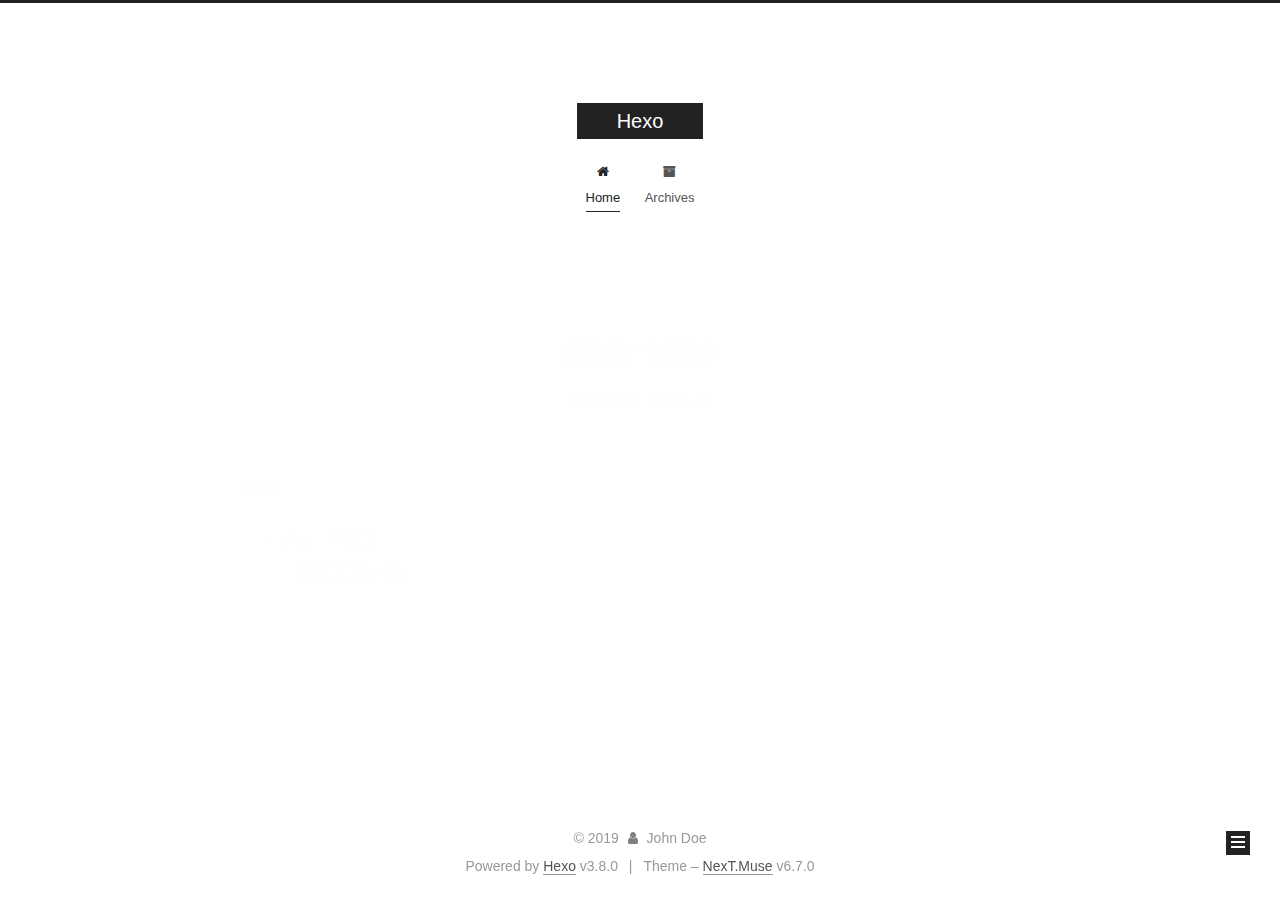
==== commit 12b63e10: "Site updated: 2019-01-26 14:06:18" ====
--- a/index.html
+++ b/index.html
@@ -285,7 +285,7 @@
   
   
   <div class="post-block">
-    <link itemprop="mainEntityOfPage" href="http://yoursite.com/2019/01/26/hello-world/">
+    <link itemprop="mainEntityOfPage" href="http://yoursite.com/2019/01/26/我的第一篇博客/">
 
     <span hidden itemprop="author" itemscope="" itemtype="http://schema.org/Person">
       <meta itemprop="name" content="John Doe">
@@ -305,7 +305,7 @@
           <h1 class="post-title" itemprop="name headline">
                 
                 
-                <a href="/2019/01/26/hello-world/" class="post-title-link" itemprop="url">Hello World</a>
+                <a href="/2019/01/26/我的第一篇博客/" class="post-title-link" itemprop="url">我的第一篇博客</a>
               
             
           </h1>
@@ -330,9 +330,13 @@
                 
               
 
-              <time title="Created: 2019-01-26 09:42:58" itemprop="dateCreated datePublished" datetime="2019-01-26T09:42:58+08:00">2019-01-26</time>
-            
-
+              <time title="Created: 2019-01-26 13:51:22 / Modified: 14:05:14" itemprop="dateCreated datePublished" datetime="2019-01-26T13:51:22+08:00">2019-01-26</time>
+            
+
+            
+              
+
+              
             
           </span>
 
@@ -367,15 +371,13 @@
       
         
           
-            <p>Welcome to <a href="https://hexo.io/" target="_blank" rel="noopener">Hexo</a>! This is your very first post. Check <a href="https://hexo.io/docs/" target="_blank" rel="noopener">documentation</a> for more info. If you get any problems when using Hexo, you can find the answer in <a href="https://hexo.io/docs/troubleshooting.html" target="_blank" rel="noopener">troubleshooting</a> or you can ask me on <a href="https://github.com/hexojs/hexo/issues" target="_blank" rel="noopener">GitHub</a>.</p>
-<h2 id="Quick-Start"><a href="#Quick-Start" class="headerlink" title="Quick Start"></a>Quick Start</h2><h3 id="Create-a-new-post"><a href="#Create-a-new-post" class="headerlink" title="Create a new post"></a>Create a new post</h3><figure class="highlight bash"><table><tr><td class="gutter"><pre><span class="line">1</span><br></pre></td><td class="code"><pre><span class="line">$ hexo new <span class="string">"My New Post"</span></span><br></pre></td></tr></table></figure>
-<p>More info: <a href="https://hexo.io/docs/writing.html" target="_blank" rel="noopener">Writing</a></p>
-<h3 id="Run-server"><a href="#Run-server" class="headerlink" title="Run server"></a>Run server</h3><figure class="highlight bash"><table><tr><td class="gutter"><pre><span class="line">1</span><br></pre></td><td class="code"><pre><span class="line">$ hexo server</span><br></pre></td></tr></table></figure>
-<p>More info: <a href="https://hexo.io/docs/server.html" target="_blank" rel="noopener">Server</a></p>
-<h3 id="Generate-static-files"><a href="#Generate-static-files" class="headerlink" title="Generate static files"></a>Generate static files</h3><figure class="highlight bash"><table><tr><td class="gutter"><pre><span class="line">1</span><br></pre></td><td class="code"><pre><span class="line">$ hexo generate</span><br></pre></td></tr></table></figure>
-<p>More info: <a href="https://hexo.io/docs/generating.html" target="_blank" rel="noopener">Generating</a></p>
-<h3 id="Deploy-to-remote-sites"><a href="#Deploy-to-remote-sites" class="headerlink" title="Deploy to remote sites"></a>Deploy to remote sites</h3><figure class="highlight bash"><table><tr><td class="gutter"><pre><span class="line">1</span><br></pre></td><td class="code"><pre><span class="line">$ hexo deploy</span><br></pre></td></tr></table></figure>
-<p>More info: <a href="https://hexo.io/docs/deployment.html" target="_blank" rel="noopener">Deployment</a></p>
+            <p>#测试</p>
+<ul>
+<li>这是一个测试<blockquote>
+<p>我就试试行不行</p>
+</blockquote>
+</li>
+</ul>
 
           
         
--- a/css/main.css
+++ b/css/main.css
@@ -1895,7 +1895,7 @@
   width: 4px;
   height: 4px;
   border-radius: 50%;
-  background: #2066af;
+  background: #66ffed;
 }
 .links-of-blogroll {
   font-size: 13px;
